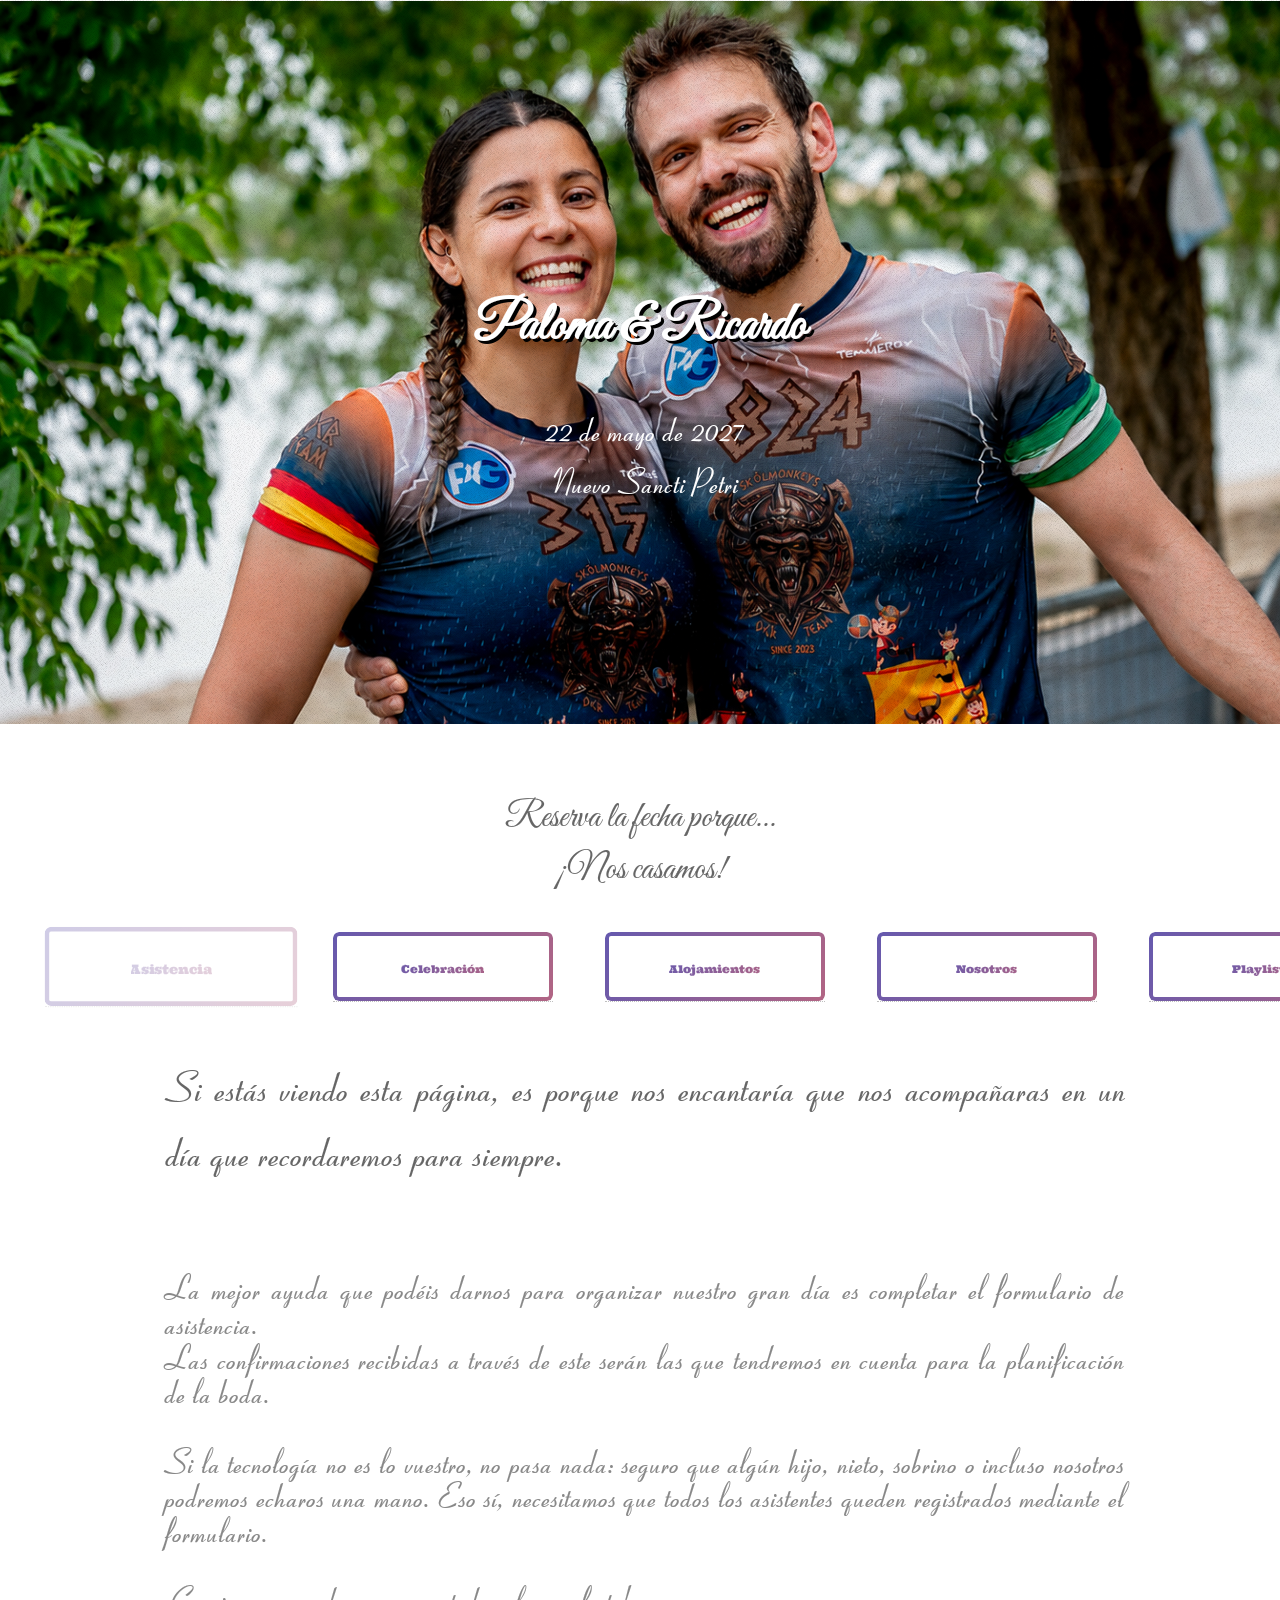
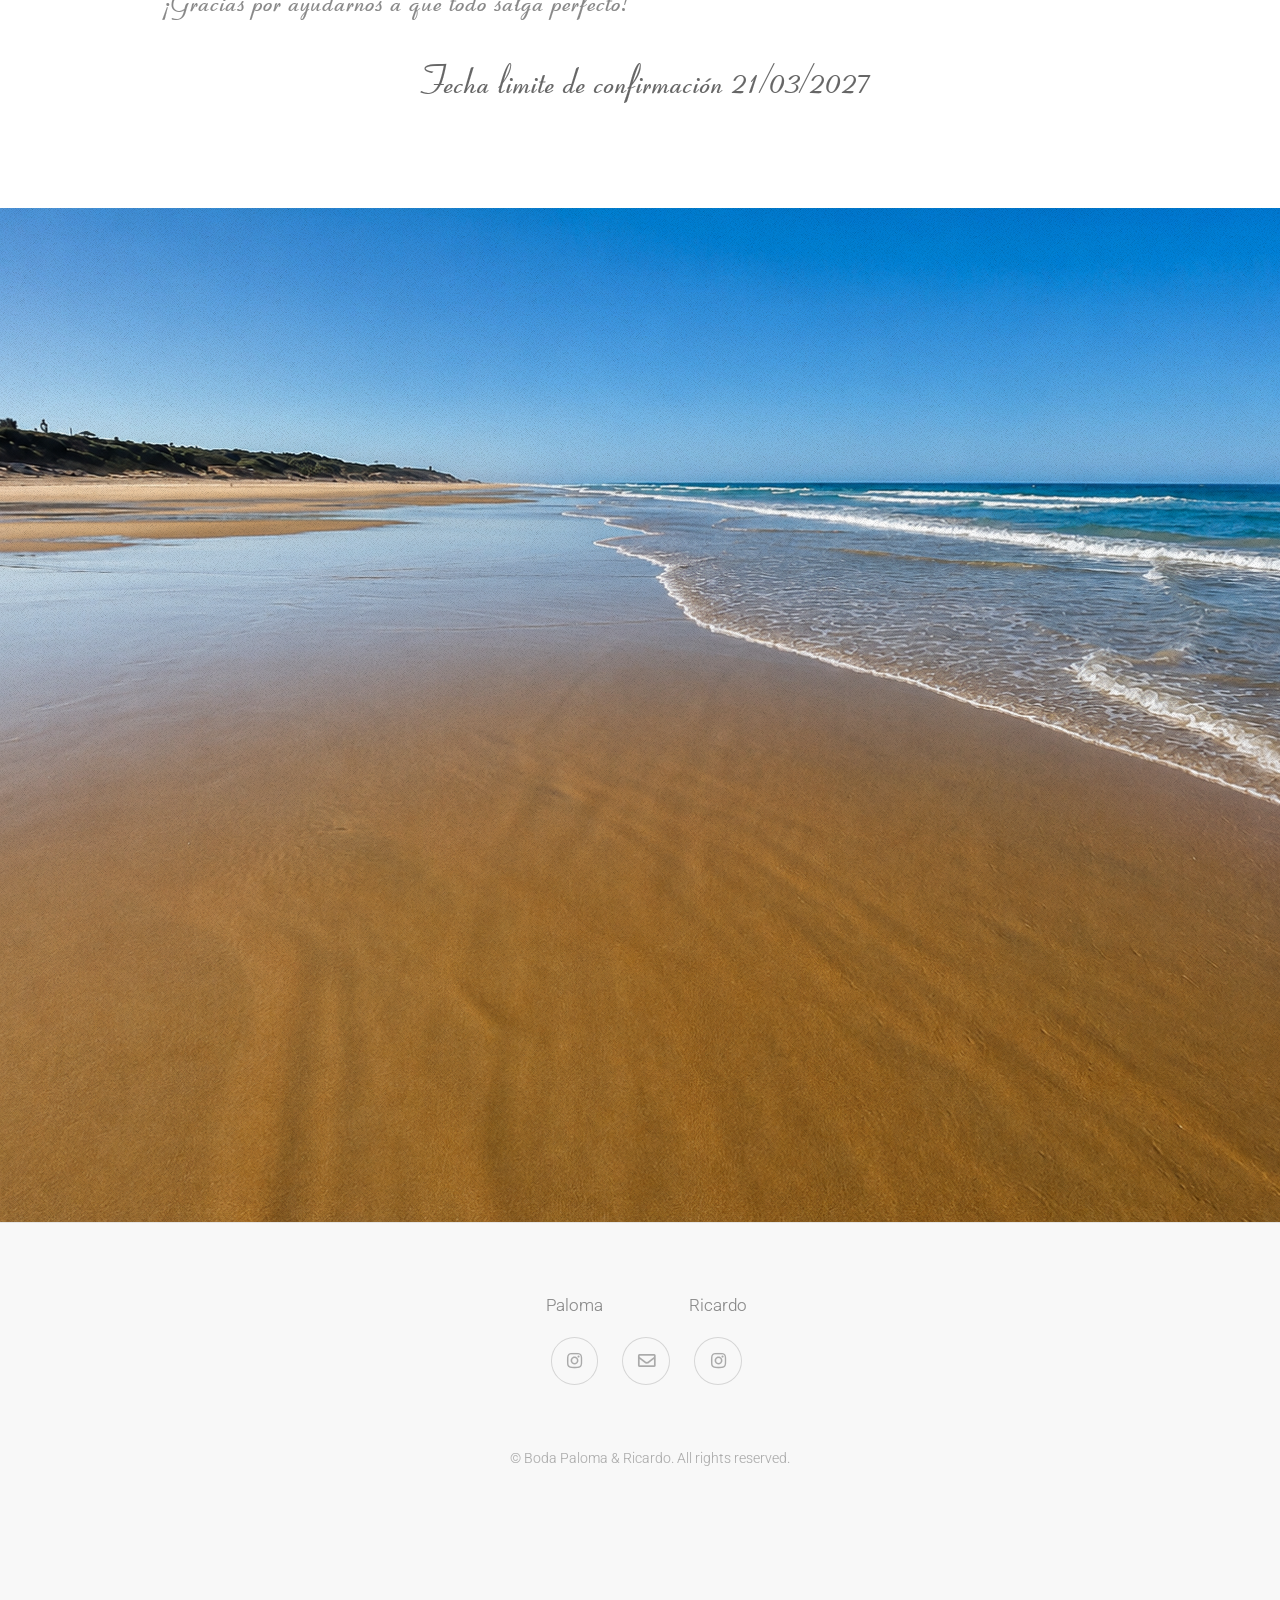
==== index.html @ cb9518c6 "Change files paths to fix urls" ====
<!DOCTYPE HTML>
<!--
	Tessellate by HTML5 UP
	html5up.net | @ajlkn
	Free for personal and commercial use under the CCA 3.0 license (html5up.net/license)
-->
<html>
	<head>
		<link rel="preconnect" href="https://fonts.googleapis.com">
		<link rel="preconnect" href="https://fonts.gstatic.com" crossorigin>
		<link href="https://fonts.googleapis.com/css2?family=Great+Vibes&display=swap" rel="stylesheet">

		<title>Boda de Paloma y Ricardo</title>
		<meta charset="utf-8" />
		<meta name="viewport" content="width=device-width, initial-scale=1" />
		<link rel="stylesheet" href="assets/css/main.css" />
	</head>
	<body class="is-preload">

		<!-- Header -->
			<section id="header" class="dark">
				<header class="home">
					<h1>Paloma & Ricardo</h1>
					<p>22 de mayo de 2027</br >
					  Nuevo Sancti Petri</p>
				</header>
			</section>

		<!-- First -->
			<section id="first" class="main">
				<header>
					<div class="post-header">
						<h2 class="subtitle">Reserva la fecha porque... </h2>
						<h2 class="subtitle">¡Nos casamos!</h2>
					</div>	
					<!-- Nav -->
					<nav id="nav">
						<ul class="menu">
							<li class="current"><a href="/" class="boton"><span>Asistencia</span></a></li>
							<li><a href="ubicacion" class="boton"><span>Celebración</span></a></li>
							<li><a href="alojamientos" class="boton"><span>Alojamientos</span></a></li>
							<li><a href="nosotros" class="boton"><span>Nosotros</span></a></li>
							<li><a href="playlist" class="boton"><span>Playlist</span></a></li>
						</ul>
					</nav>

					<div class="container">
						<h2 class="intro">Si estás viendo esta página, es porque nos encantaría que nos acompañaras en un día que recordaremos para siempre.</h2>

						<p>La mejor ayuda que podéis darnos para organizar nuestro gran día es completar el formulario de asistencia.</br > 
							Las confirmaciones recibidas a través de este serán las que tendremos en cuenta para la planificación de la boda.</p>

						<p>Si la tecnología no es lo vuestro, no pasa nada: seguro que algún hijo, nieto, sobrino o incluso nosotros podremos echaros una mano.
							Eso sí, necesitamos que todos los asistentes queden registrados mediante el formulario.</p> 
						<p>¡Gracias por ayudarnos a que todo salga perfecto!</p>

            <h2 class="limit">Fecha limite de confirmación 21/03/2027</h2></br >
					</div>
				</header>

				<div class="content dark style1 featured">
          <iframe class="container form" src="https://docs.google.com/forms/d/e/1FAIpQLSc9oUUrr_aDzq72tMaOap4JcLwpGjGf68bofmjTHcO6nsWJcw/viewform?embedded=true" frameborder="0" marginheight="0" marginwidth="0">Cargando…</iframe>
				</div>
			</section>

		<!-- Footer -->
			<section id="footer">
				<ul class="icons">
					<li><p>Paloma</p><a href="https://www.instagram.com/pilomagh" class="icon brands fa-instagram"><span class="label">Instagram</span></a></li>
					<li><p class="hidden">Espacio</p><a href="mailto:rilotopi@gmail.com" class="icon fa-regular fa-envelope"><span class="label">Email</span></a></li>
					<li><p>Ricardo</p><a href="https://www.instagram.com/richi_lt" class="icon brands fa-instagram"><span class="label">Instagram</span></a></li>
				</ul>
				<div class="copyright">
					<ul>
						<li>&copy; Boda Paloma & Ricardo. All rights reserved.</li>
					</ul>
				</div>
			</section>

		<!-- Scripts -->
			<script src="assets/js/jquery.min.js"></script>
			<script src="assets/js/jquery.scrolly.min.js"></script>
			<script src="assets/js/browser.min.js"></script>
			<script src="assets/js/breakpoints.min.js"></script>
			<script src="assets/js/util.js"></script>
			<script src="assets/js/main.js"></script>

	</body>
</html>
---- assets/css/main.css ----
@import url("fontawesome-all.min.css");
@import url("https://fonts.googleapis.com/css?family=Roboto:100,100italic,300,300italic,400,400italic");
@import url('https://fonts.googleapis.com/css2?family=Great+Vibes&display=swap');
@import url('https://fonts.googleapis.com/css2?family=Ultra&display=swap');

@import "compass/css3";

@font-face {
    font-family: 'Coronet';
    src: url('../webfonts/Coronet.ttf') format('truetype');
    font-weight: normal;
    font-style: normal;
}

/*
	Tessellate by HTML5 UP
	html5up.net | @ajlkn
	Free for personal and commercial use under the CCA 3.0 license (html5up.net/license)
*/

html, body, div, span, applet, object,
iframe, h1, h2, h3, h4, h5, h6, p, blockquote,
pre, a, abbr, acronym, address, big, cite,
code, del, dfn, em, img, ins, kbd, q, s, samp,
small, strike, strong, sub, sup, tt, var, b,
u, i, center, dl, dt, dd, ol, ul, li, fieldset,
form, label, legend, table, caption, tbody,
tfoot, thead, tr, th, td, article, aside,
canvas, details, embed, figure, figcaption,
footer, header, hgroup, menu, nav, output, ruby,
section, summary, time, mark, audio, video {
	margin: 0;
	padding: 0;
	border: 0;
	font-size: 100%;
	font: inherit;
	vertical-align: baseline;}

article, aside, details, figcaption, figure,
footer, header, hgroup, menu, nav, section {
	display: block;}

body {
	line-height: 1;
}

ol, ul {
	list-style: none;
}

blockquote, q {
	quotes: none;
}

	blockquote:before, blockquote:after, q:before, q:after {
		content: '';
		content: none;
	}

table {
	border-collapse: collapse;
	border-spacing: 0;
}

body {
	-webkit-text-size-adjust: none;
}

mark {
	background-color: transparent;
	color: inherit;
}

input::-moz-focus-inner {
	border: 0;
	padding: 0;
}

input, select, textarea {
	-moz-appearance: none;
	-webkit-appearance: none;
	-ms-appearance: none;
	appearance: none;
}

/* Basic */

	@-ms-viewport {
		width: device-width;
	}

	html {
		box-sizing: border-box;
	}

	*, *:before, *:after {
		box-sizing: inherit;
	}

	body {
		background: #F8F8F8;
		font-family: 'Roboto', sans-serif;
		font-weight: 300;
		font-size: 17pt;
		line-height: 1.75em;
		color: #888;
		-webkit-text-stroke: 0.1px;
	}

		body.is-preload *, body.is-preload *:before, body.is-preload *:after {
			-moz-animation: none !important;
			-webkit-animation: none !important;
			-ms-animation: none !important;
			animation: none !important;
			-moz-transition: none !important;
			-webkit-transition: none !important;
			-ms-transition: none !important;
			transition: none !important;
		}

	.dark {
		color: #aaa;
		color: rgba(255, 255, 255, 0.65);
	}

	input, textarea, select {
		font-family: 'Roboto', sans-serif;
		font-weight: 300;
		font-size: 17pt;
		line-height: 1.75em;
		color: #888;
		-webkit-text-stroke: 0.1px;
	}

	h1, h2, h3, h4, h5, h6 {
		color: #666;
		margin: 0 0 1em 0;
		font-weight: 100;
		line-height: 1.5em;
	}

	h1 a, h2 a, h3 a, h4 a, h5 a, h6 a {
		color: inherit;
		text-decoration: none;
	}

	.dark h1, .dark h2, .dark h3, .dark h4, .dark h5, .dark h6 {
		color: #fff;
	}

	strong, b {
		font-weight: 400;
		color: inherit;
	}

	.dark strong, .dark b {
		color: #fff;
		color: rgba(255, 255, 255, 0.85);
	}

	em, i {
		font-style: italic;
	}

	a {
		-moz-transition: border-bottom-color 0.25s ease-in-out;
		-webkit-transition: border-bottom-color 0.25s ease-in-out;
		-ms-transition: border-bottom-color 0.25s ease-in-out;
		transition: border-bottom-color 0.25s ease-in-out;
		/*color: inherit;*/
		color: inherit;
		text-decoration: none;
		border-bottom: dotted 1px rgba(0, 0, 0, 0.25); 
	}

		a:hover {
			border-bottom-color: rgba(0, 0, 0, 0);
		}

	.dark a {
		color: #fff;
		border-bottom-color: rgba(255, 255, 255, 0.5);
	}

		.dark a:hover {
			border-bottom-color: rgba(255, 255, 255, 0);
		}

	sub {
		position: relative;
		top: 0.5em;
		font-size: 0.8em;
	}

	sup {
		position: relative;
		top: -0.5em;
		font-size: 0.8em;
	}

	hr {
		border: 0;
		border-top: solid 1px #e6e6e6;
		margin: 2em 0 2em 0;
	}

	.dark hr {
		border-top-color: rgba(255, 255, 255, 0.5);
	}

	blockquote {
		border-left: solid 0.25em #e6e6e6;
		padding: 1em 0 1em 2em;
		font-style: italic;
	}

	.dark blockquote {
		border-left-color: rgba(255, 255, 255, 0.5);
	}

	p, ul, ol, dl, table {
		margin-bottom: 1em;
	}

	p {
		text-align: justify;
	}

	header {
		margin-bottom: 1em;
	}

		header h1, header h2, header h3, header h4, header h5, header h6 {
			margin: 0;
		}

		header p {
			display: block;
			margin: 0;
			padding: 0.25em 0 0.5em 0;
			font-family: "Coronet", sans-serif;
			font-size: 2em;
		}

	header.home {
		margin-top: 5em;
	}

	footer {
		padding-top: 1.5em;
	}

	br.clear {
		clear: both;
	}

	.featured {
		text-align: center;
	}

		.featured p {
			text-align: center;
		}

	#first h2 {
		font-weight: 500;
		text-align: justify; 
	}

	#first .subtitle {
    text-align: center;
	}

	#first .limit {
		text-align: center; 
	}

	#first p {
    padding: 0;
    font-size: 2em;
    line-height: 1em;
    font-weight: 300;
		text-align: justify;
		margin-bottom: 1em;
	}

	#first .banner p  {
		text-align: center;
	}

	#first h3 {
		/*font-weight: bold;*/
	}

	h2.intro {
		margin: 0 0 2em 0 !important;
    font-size: 2.5em !important;
	}

	.banner h3 {
		font-family: "Coronet", sans-serif;
		font-size: 2.5em !important;
		font-weight: 800;
	}

	.banner p {
		font-family: "Coronet", sans-serif;
    font-size: 2.25em;
    font-weight: 800;
	}

	.post-header {
		font-family: "Great Vibes", cursive;
  	font-weight: 400;
  	font-style: normal;
	}

	.post-header p {
		font-family: "Great Vibes", cursive !important;
		font-size: 1.5em !important;
		justify-self: center;
	}

	.post-header h2 {
		font-family: "Great Vibes", cursive !important;
		font-size: 2em !important;
	}

/* Container */

	.container {
		margin: 0 auto;
		max-width: 100%;
		width: 1360px;
	}

		.container.medium {
			width: 1020px;
		}

		.container.map {
			width: 30em;
			height: 300px;
		}

		.container.form {
			height: 50em;
		}

		.container .discount-code {
			color: #000;
			background-color: #fff;
			border: red dashed;
			font-weight: bold;
			justify-self: center;
			width: 35em;
		}

		.container.cronograma > p {
			text-align: justify;
			line-height: 57px;
			margin-top: 1.5em;
		}

		.container.cronograma a {
			color: #2909a2;
			font-weight: bold;
		}

		@media screen and (max-width: 1680px) {

			.container {
				width: 1200px;
			}

				.container.medium {
					width: 900px;
				}

		}

		@media screen and (max-width: 1280px) {

			.container {
				width: 960px;
			}

				.container.medium {
					width: 720px;
				}

		}

		@media screen and (max-width: 1000px) {

			.container {
				width: 100% !important;
			}

		}

		@media screen and (max-width: 736px) {

			.container.form {
				height: 91em !important;
			}

			.container .discount-code {
				width: 100%;
			}

			.container.cronograma > p {
				line-height: 1.5em;
			}

		}

/* Row */

	.row {
		display: flex;
		flex-wrap: wrap;
		box-sizing: border-box;
		align-items: stretch;
	}

		.row > * {
			box-sizing: border-box;
		}

		.row.nosotros {
			flex-wrap: nowrap;
		}

		.row.galeria {
			justify-content: center;
		}

		.row.gtr-uniform > * > :last-child {
			margin-bottom: 0;
		}

		.row.aln-left {
			justify-content: flex-start;
		}

		.row.aln-center {
			justify-content: center;
		}

		.row.aln-right {
			justify-content: flex-end;
		}

		.row.aln-top {
			align-items: flex-start;
		}

		.row.aln-middle {
			align-items: center;
		}

		.row.aln-bottom {
			align-items: flex-end;
		}

		.row > .imp {
			order: -1;
		}

		.row > .col-1 {
			width: 8.33333%;
		}

		.row > .off-1 {
			margin-left: 8.33333%;
		}

		.row > .col-2 {
			width: 16.66667%;
		}

		.row > .off-2 {
			margin-left: 16.66667%;
		}

		.row > .col-3 {
			width: 25%;
		}

		.row > .off-3 {
			margin-left: 25%;
		}

		.row > .col-4 {
			width: 33.33333%;
		}

		.row > .off-4 {
			margin-left: 33.33333%;
		}

		.row > .col-5 {
			width: 41.66667%;
		}

		.row > .off-5 {
			margin-left: 41.66667%;
		}

		.row > .col-6 {
			width: 50%;
		}

		.row > .off-6 {
			margin-left: 50%;
		}

		.row > .col-7 {
			width: 58.33333%;
		}

		.row > .off-7 {
			margin-left: 58.33333%;
		}

		.row > .col-8 {
			width: 66.66667%;
		}

		.row > .off-8 {
			margin-left: 66.66667%;
		}

		.row > .col-9 {
			width: 75%;
		}

		.row > .off-9 {
			margin-left: 75%;
		}

		.row > .col-10 {
			width: 83.33333%;
		}

		.row > .off-10 {
			margin-left: 83.33333%;
		}

		.row > .col-11 {
			width: 91.66667%;
		}

		.row > .off-11 {
			margin-left: 91.66667%;
		}

		.row > .col-12 {
			width: 100%;
		}

		.row > .off-12 {
			margin-left: 100%;
		}

		.row.gtr-0 {
			margin-top: 0px;
			margin-left: 0px;
		}

			.row.gtr-0 > * {
				padding: 0px 0 0 0px;
			}

			.row.gtr-0.gtr-uniform {
				margin-top: 0px;
			}

				.row.gtr-0.gtr-uniform > * {
					padding-top: 0px;
				}

		.row.gtr-25 {
			margin-top: -12.5px;
			margin-left: -12.5px;
		}

			.row.gtr-25 > * {
				padding: 12.5px 0 0 12.5px;
			}

			.row.gtr-25.gtr-uniform {
				margin-top: -12.5px;
			}

				.row.gtr-25.gtr-uniform > * {
					padding-top: 12.5px;
				}

		.row.gtr-50 {
			margin-top: -25px;
			margin-left: -25px;
		}

			.row.gtr-50 > * {
				padding: 25px 0 0 25px;
			}

			.row.gtr-50.gtr-uniform {
				margin-top: -25px;
			}

				.row.gtr-50.gtr-uniform > * {
					padding-top: 25px;
				}

		.row {
			margin-top: -50px;
			margin-left: -50px;
		}

			.row > * {
				padding: 50px 0 0 50px;
			}

			.row.gtr-uniform {
				margin-top: -50px;
			}

				.row.gtr-uniform > * {
					padding-top: 50px;
				}

		.row.gtr-150 {
			margin-top: -75px;
			margin-left: -75px;
		}

			.row.gtr-150 > * {
				padding: 75px 0 0 75px;
			}

			.row.gtr-150.gtr-uniform {
				margin-top: -75px;
			}

				.row.gtr-150.gtr-uniform > * {
					padding-top: 75px;
				}

		.row.gtr-200 {
			margin-top: -100px;
			margin-left: -100px;
		}

			.row.gtr-200 > * {
				padding: 100px 0 0 100px;
			}

			.row.gtr-200.gtr-uniform {
				margin-top: -100px;
			}

				.row.gtr-200.gtr-uniform > * {
					padding-top: 100px;
				}

		@media screen and (max-width: 1680px) {

			.row {
				display: flex;
				flex-wrap: wrap;
				box-sizing: border-box;
				align-items: stretch;
			}

				.row > * {
					box-sizing: border-box;
				}

				.row.gtr-uniform > * > :last-child {
					margin-bottom: 0;
				}

				.row.aln-left {
					justify-content: flex-start;
				}

				.row.aln-center {
					justify-content: center;
				}

				.row.aln-right {
					justify-content: flex-end;
				}

				.row.aln-top {
					align-items: flex-start;
				}

				.row.aln-middle {
					align-items: center;
				}

				.row.aln-bottom {
					align-items: flex-end;
				}

				.row > .imp-wide {
					order: -1;
				}

				.row > .col-1-wide {
					width: 8.33333%;
				}

				.row > .off-1-wide {
					margin-left: 8.33333%;
				}

				.row > .col-2-wide {
					width: 16.66667%;
				}

				.row > .off-2-wide {
					margin-left: 16.66667%;
				}

				.row > .col-3-wide {
					width: 25%;
				}

				.row > .off-3-wide {
					margin-left: 25%;
				}

				.row > .col-4-wide {
					width: 33.33333%;
				}

				.row > .off-4-wide {
					margin-left: 33.33333%;
				}

				.row > .col-5-wide {
					width: 41.66667%;
				}

				.row > .off-5-wide {
					margin-left: 41.66667%;
				}

				.row > .col-6-wide {
					width: 50%;
				}

				.row > .off-6-wide {
					margin-left: 50%;
				}

				.row > .col-7-wide {
					width: 58.33333%;
				}

				.row > .off-7-wide {
					margin-left: 58.33333%;
				}

				.row > .col-8-wide {
					width: 66.66667%;
				}

				.row > .off-8-wide {
					margin-left: 66.66667%;
				}

				.row > .col-9-wide {
					width: 75%;
				}

				.row > .off-9-wide {
					margin-left: 75%;
				}

				.row > .col-10-wide {
					width: 83.33333%;
				}

				.row > .off-10-wide {
					margin-left: 83.33333%;
				}

				.row > .col-11-wide {
					width: 91.66667%;
				}

				.row > .off-11-wide {
					margin-left: 91.66667%;
				}

				.row > .col-12-wide {
					width: 100%;
				}

				.row > .off-12-wide {
					margin-left: 100%;
				}

				.row.gtr-0 {
					margin-top: 0px;
					margin-left: 0px;
				}

					.row.gtr-0 > * {
						padding: 0px 0 0 0px;
					}

					.row.gtr-0.gtr-uniform {
						margin-top: 0px;
					}

						.row.gtr-0.gtr-uniform > * {
							padding-top: 0px;
						}

				.row.gtr-25 {
					margin-top: -10px;
					margin-left: -10px;
				}

					.row.gtr-25 > * {
						padding: 10px 0 0 10px;
					}

					.row.gtr-25.gtr-uniform {
						margin-top: -10px;
					}

						.row.gtr-25.gtr-uniform > * {
							padding-top: 10px;
						}

				.row.gtr-50 {
					margin-top: -20px;
					margin-left: -20px;
				}

					.row.gtr-50 > * {
						padding: 20px 0 0 20px;
					}

					.row.gtr-50.gtr-uniform {
						margin-top: -20px;
					}

						.row.gtr-50.gtr-uniform > * {
							padding-top: 20px;
						}

				.row {
					margin-top: -40px;
					margin-left: -40px;
				}

					.row > * {
						padding: 40px 0 0 40px;
					}

					.row.gtr-uniform {
						margin-top: -40px;
					}

						.row.gtr-uniform > * {
							padding-top: 40px;
						}

				.row.gtr-150 {
					margin-top: -60px;
					margin-left: -60px;
				}

					.row.gtr-150 > * {
						padding: 60px 0 0 60px;
					}

					.row.gtr-150.gtr-uniform {
						margin-top: -60px;
					}

						.row.gtr-150.gtr-uniform > * {
							padding-top: 60px;
						}

				.row.gtr-200 {
					margin-top: -80px;
					margin-left: -80px;
				}

					.row.gtr-200 > * {
						padding: 80px 0 0 80px;
					}

					.row.gtr-200.gtr-uniform {
						margin-top: -80px;
					}

						.row.gtr-200.gtr-uniform > * {
							padding-top: 80px;
						}

		}

		@media screen and (max-width: 1280px) {

			.row {
				display: flex;
				flex-wrap: wrap;
				box-sizing: border-box;
				align-items: stretch;
			}

				.row > * {
					box-sizing: border-box;
				}

				.row.gtr-uniform > * > :last-child {
					margin-bottom: 0;
				}

				.row.aln-left {
					justify-content: flex-start;
				}

				.row.aln-center {
					justify-content: center;
				}

				.row.aln-right {
					justify-content: flex-end;
				}

				.row.aln-top {
					align-items: flex-start;
				}

				.row.aln-middle {
					align-items: center;
				}

				.row.aln-bottom {
					align-items: flex-end;
				}

				.row > .imp-normal {
					order: -1;
				}

				.row > .col-1-normal {
					width: 8.33333%;
				}

				.row > .off-1-normal {
					margin-left: 8.33333%;
				}

				.row > .col-2-normal {
					width: 16.66667%;
				}

				.row > .off-2-normal {
					margin-left: 16.66667%;
				}

				.row > .col-3-normal {
					width: 25%;
				}

				.row > .off-3-normal {
					margin-left: 25%;
				}

				.row > .col-4-normal {
					width: 33.33333%;
				}

				.row > .off-4-normal {
					margin-left: 33.33333%;
				}

				.row > .col-5-normal {
					width: 41.66667%;
				}

				.row > .off-5-normal {
					margin-left: 41.66667%;
				}

				.row > .col-6-normal {
					width: 50%;
				}

				.row > .off-6-normal {
					margin-left: 50%;
				}

				.row > .col-7-normal {
					width: 58.33333%;
				}

				.row > .off-7-normal {
					margin-left: 58.33333%;
				}

				.row > .col-8-normal {
					width: 66.66667%;
				}

				.row > .off-8-normal {
					margin-left: 66.66667%;
				}

				.row > .col-9-normal {
					width: 75%;
				}

				.row > .off-9-normal {
					margin-left: 75%;
				}

				.row > .col-10-normal {
					width: 83.33333%;
				}

				.row > .off-10-normal {
					margin-left: 83.33333%;
				}

				.row > .col-11-normal {
					width: 91.66667%;
				}

				.row > .off-11-normal {
					margin-left: 91.66667%;
				}

				.row > .col-12-normal {
					width: 100%;
				}

				.row > .off-12-normal {
					margin-left: 100%;
				}

				.row.gtr-0 {
					margin-top: 0px;
					margin-left: 0px;
				}

					.row.gtr-0 > * {
						padding: 0px 0 0 0px;
					}

					.row.gtr-0.gtr-uniform {
						margin-top: 0px;
					}

						.row.gtr-0.gtr-uniform > * {
							padding-top: 0px;
						}

				.row.gtr-25 {
					margin-top: -7.5px;
					margin-left: -7.5px;
				}

					.row.gtr-25 > * {
						padding: 7.5px 0 0 7.5px;
					}

					.row.gtr-25.gtr-uniform {
						margin-top: -7.5px;
					}

						.row.gtr-25.gtr-uniform > * {
							padding-top: 7.5px;
						}

				.row.gtr-50 {
					margin-top: -15px;
					margin-left: -15px;
				}

					.row.gtr-50 > * {
						padding: 15px 0 0 15px;
					}

					.row.gtr-50.gtr-uniform {
						margin-top: -15px;
					}

						.row.gtr-50.gtr-uniform > * {
							padding-top: 15px;
						}

				.row {
					margin-top: -30px;
					margin-left: -30px;
				}

					.row > * {
						padding: 30px 0 0 30px;
					}

					.row.gtr-uniform {
						margin-top: -30px;
					}

						.row.gtr-uniform > * {
							padding-top: 30px;
						}

				.row.gtr-150 {
					margin-top: -45px;
					margin-left: -45px;
				}

					.row.gtr-150 > * {
						padding: 45px 0 0 45px;
					}

					.row.gtr-150.gtr-uniform {
						margin-top: -45px;
					}

						.row.gtr-150.gtr-uniform > * {
							padding-top: 45px;
						}

				.row.gtr-200 {
					margin-top: -60px;
					margin-left: -60px;
				}

					.row.gtr-200 > * {
						padding: 60px 0 0 60px;
					}

					.row.gtr-200.gtr-uniform {
						margin-top: -60px;
					}

						.row.gtr-200.gtr-uniform > * {
							padding-top: 60px;
						}

		}

		@media screen and (max-width: 1000px) {

			.row {
				display: flex;
				flex-wrap: wrap;
				box-sizing: border-box;
				align-items: stretch;
			}

				.row > * {
					box-sizing: border-box;
				}

				.row.gtr-uniform > * > :last-child {
					margin-bottom: 0;
				}

				.row.aln-left {
					justify-content: flex-start;
				}

				.row.aln-center {
					justify-content: center;
				}

				.row.aln-right {
					justify-content: flex-end;
				}

				.row.aln-top {
					align-items: flex-start;
				}

				.row.aln-middle {
					align-items: center;
				}

				.row.aln-bottom {
					align-items: flex-end;
				}

				.row > .imp-narrow {
					order: -1;
				}

				.row > .col-1-narrow {
					width: 8.33333%;
				}

				.row > .off-1-narrow {
					margin-left: 8.33333%;
				}

				.row > .col-2-narrow {
					width: 16.66667%;
				}

				.row > .off-2-narrow {
					margin-left: 16.66667%;
				}

				.row > .col-3-narrow {
					width: 25%;
				}

				.row > .off-3-narrow {
					margin-left: 25%;
				}

				.row > .col-4-narrow {
					width: 33.33333%;
				}

				.row > .off-4-narrow {
					margin-left: 33.33333%;
				}

				.row > .col-5-narrow {
					width: 41.66667%;
				}

				.row > .off-5-narrow {
					margin-left: 41.66667%;
				}

				.row > .col-6-narrow {
					width: 50%;
				}

				.row > .off-6-narrow {
					margin-left: 50%;
				}

				.row > .col-7-narrow {
					width: 58.33333%;
				}

				.row > .off-7-narrow {
					margin-left: 58.33333%;
				}

				.row > .col-8-narrow {
					width: 66.66667%;
				}

				.row > .off-8-narrow {
					margin-left: 66.66667%;
				}

				.row > .col-9-narrow {
					width: 75%;
				}

				.row > .off-9-narrow {
					margin-left: 75%;
				}

				.row > .col-10-narrow {
					width: 83.33333%;
				}

				.row > .off-10-narrow {
					margin-left: 83.33333%;
				}

				.row > .col-11-narrow {
					width: 91.66667%;
				}

				.row > .off-11-narrow {
					margin-left: 91.66667%;
				}

				.row > .col-12-narrow {
					width: 100%;
				}

				.row > .off-12-narrow {
					margin-left: 100%;
				}

				.row.gtr-0 {
					margin-top: 0px;
					margin-left: 0px;
				}

					.row.gtr-0 > * {
						padding: 0px 0 0 0px;
					}

					.row.gtr-0.gtr-uniform {
						margin-top: 0px;
					}

						.row.gtr-0.gtr-uniform > * {
							padding-top: 0px;
						}

				.row.gtr-25 {
					margin-top: -6.25px;
					margin-left: -6.25px;
				}

					.row.gtr-25 > * {
						padding: 6.25px 0 0 6.25px;
					}

					.row.gtr-25.gtr-uniform {
						margin-top: -6.25px;
					}

						.row.gtr-25.gtr-uniform > * {
							padding-top: 6.25px;
						}

				.row.gtr-50 {
					margin-top: -12.5px;
					margin-left: -12.5px;
				}

					.row.gtr-50 > * {
						padding: 12.5px 0 0 12.5px;
					}

					.row.gtr-50.gtr-uniform {
						margin-top: -12.5px;
					}

						.row.gtr-50.gtr-uniform > * {
							padding-top: 12.5px;
						}

				.row {
					margin-top: -25px;
					margin-left: -25px;
				}

					.row > * {
						padding: 25px 0 0 25px;
					}

					.row.gtr-uniform {
						margin-top: -25px;
					}

						.row.gtr-uniform > * {
							padding-top: 25px;
						}

				.row.gtr-150 {
					margin-top: -37.5px;
					margin-left: -37.5px;
				}

					.row.gtr-150 > * {
						padding: 37.5px 0 0 37.5px;
					}

					.row.gtr-150.gtr-uniform {
						margin-top: -37.5px;
					}

						.row.gtr-150.gtr-uniform > * {
							padding-top: 37.5px;
						}

				.row.gtr-200 {
					margin-top: -50px;
					margin-left: -50px;
				}

					.row.gtr-200 > * {
						padding: 50px 0 0 50px;
					}

					.row.gtr-200.gtr-uniform {
						margin-top: -50px;
					}

						.row.gtr-200.gtr-uniform > * {
							padding-top: 50px;
						}

		}

		@media screen and (max-width: 736px) {

			.row {
				display: flex;
				flex-wrap: wrap;
				box-sizing: border-box;
				align-items: stretch;
			}

				.row > * {
					box-sizing: border-box;
				}

				.row.gtr-uniform > * > :last-child {
					margin-bottom: 0;
				}

				.row.aln-left {
					justify-content: flex-start;
				}

				.row.aln-center {
					justify-content: center;
				}

				.row.aln-right {
					justify-content: flex-end;
				}

				.row.aln-top {
					align-items: flex-start;
				}

				.row.aln-middle {
					align-items: center;
				}

				.row.aln-bottom {
					align-items: flex-end;
				}

				.row > .imp-mobile {
					order: -1;
				}

				.row > .col-1-mobile {
					width: 8.33333%;
				}

				.row > .off-1-mobile {
					margin-left: 8.33333%;
				}

				.row > .col-2-mobile {
					width: 16.66667%;
				}

				.row > .off-2-mobile {
					margin-left: 16.66667%;
				}

				.row > .col-3-mobile {
					width: 25%;
				}

				.row > .off-3-mobile {
					margin-left: 25%;
				}

				.row > .col-4-mobile {
					width: 33.33333%;
				}

				.row > .off-4-mobile {
					margin-left: 33.33333%;
				}

				.row > .col-5-mobile {
					width: 41.66667%;
				}

				.row > .off-5-mobile {
					margin-left: 41.66667%;
				}

				.row > .col-6-mobile {
					width: 50%;
				}

				.row > .off-6-mobile {
					margin-left: 50%;
				}

				.row > .col-7-mobile {
					width: 58.33333%;
				}

				.row > .off-7-mobile {
					margin-left: 58.33333%;
				}

				.row > .col-8-mobile {
					width: 66.66667%;
				}

				.row > .off-8-mobile {
					margin-left: 66.66667%;
				}

				.row > .col-9-mobile {
					width: 75%;
				}

				.row > .off-9-mobile {
					margin-left: 75%;
				}

				.row > .col-10-mobile {
					width: 83.33333%;
				}

				.row > .off-10-mobile {
					margin-left: 83.33333%;
				}

				.row > .col-11-mobile {
					width: 91.66667%;
				}

				.row > .off-11-mobile {
					margin-left: 91.66667%;
				}

				.row > .col-12-mobile {
					width: 100%;
				}

				.row > .off-12-mobile {
					margin-left: 100%;
				}

				.row.gtr-0 {
					margin-top: 0px;
					margin-left: 0px;
				}

					.row.gtr-0 > * {
						padding: 0px 0 0 0px;
					}

					.row.gtr-0.gtr-uniform {
						margin-top: 0px;
					}

						.row.gtr-0.gtr-uniform > * {
							padding-top: 0px;
						}

				.row.gtr-25 {
					margin-top: -5px;
					margin-left: -5px;
				}

					.row.gtr-25 > * {
						padding: 5px 0 0 5px;
					}

					.row.gtr-25.gtr-uniform {
						margin-top: -5px;
					}

						.row.gtr-25.gtr-uniform > * {
							padding-top: 5px;
						}

				.row.gtr-50 {
					margin-top: -10px;
					margin-left: -10px;
				}

					.row.gtr-50 > * {
						padding: 10px 0 0 10px;
					}

					.row.gtr-50.gtr-uniform {
						margin-top: -10px;
					}

						.row.gtr-50.gtr-uniform > * {
							padding-top: 10px;
						}

				.row {
					margin-top: -20px;
					margin-left: -20px;
				}

					.row > * {
						padding: 20px 0 0 20px;
					}

					.row.gtr-uniform {
						margin-top: -20px;
					}

						.row.gtr-uniform > * {
							padding-top: 20px;
						}

				.row.gtr-150 {
					margin-top: -30px;
					margin-left: -30px;
				}

					.row.gtr-150 > * {
						padding: 30px 0 0 30px;
					}

					.row.gtr-150.gtr-uniform {
						margin-top: -30px;
					}

						.row.gtr-150.gtr-uniform > * {
							padding-top: 30px;
						}

				.row.gtr-200 {
					margin-top: -40px;
					margin-left: -40px;
				}

					.row.gtr-200 > * {
						padding: 40px 0 0 40px;
					}

					.row.gtr-200.gtr-uniform {
						margin-top: -40px;
					}

						.row.gtr-200.gtr-uniform > * {
							padding-top: 40px;
						}

			.row.banner {
				flex-wrap: nowrap;
			}
		}

/* Sections/Article */

	section,
	article {
		margin-bottom: 3em;
	}

	section > :last-child,
	article > :last-child,
	section:last-child,
	article:last-child {
		margin-bottom: 0;
	}

	.row > section,
	.row > article {
		margin-bottom: 0;
	}

/* Image */

	.image {
		position: relative;
		display: inline-block;
		border: 0;
	}

		.image:after {
			content: '';
			position: absolute;
			left: 0;
			top: 0;
			width: 100%;
			height: 100%;
			/*background: url("images/overlay.png");*/
		}

		.image img {
			display: block;
			width: 100%;
			border-radius: 0.5em;
		}

		.image img.logo {
			place-self: center;
			margin-top: 4em;
		}

		.image.featured {
			display: block;
			width: 100%;
			margin: 0 0 2em 0;
		}

		.image.fit {
			display: block;
			width: 100%;
		}

			/*.image.fit img {
				height: 13em;
			}*/

		.image.left {
			float: left;
			margin: 0 2em 2em 0;
		}

		.image.centered {
			display: block;
			margin: 0 0 2em 0;
		}

			.image.centered img {
				margin: 0 auto;
				width: auto;
			}

		img {
			width: 100%;
		}

		img.normal-image, img.reverse-image, img.pedida-almeria, img.pedida-irlanda {
			cursor: pointer;
		}

		img.reverse-image{
			transform: scaleX(-1);
		}

		img.dos-pi-erre {
			display: block;
			width: 50%;
			justify-self: center;
			border-radius: 1em;
		}
/* List */

	ul {
		list-style: none;
		padding-left: 1em;
		display: inline-flex;
	}

	ul.list {
		display: block;
		list-style-type: disc;
	}

		ul li {
			padding-left: 0.5em;
		}

	ol {
		list-style: decimal;
		padding-left: 1.25em;
	}

		ol li {
			padding-left: 0.25em;
		}

/* Icons */

	ul.icons {
		cursor: default;
		list-style: none;
		padding-left: 0;
	}

		ul.icons li {
			display: inline-block;
			padding-left: 0.75em;
		}

		ul.icons p.hidden {
			color: transparent;
		}

		ul.icons a {
			-moz-transition: background-color 0.25s ease-in-out;
			-webkit-transition: background-color 0.25s ease-in-out;
			-ms-transition: background-color 0.25s ease-in-out;
			transition: background-color 0.25s ease-in-out;
			display: inline-block;
			width: 2.75em;
			height: 2.75em;
			line-height: 2.8em;
			text-align: center;
			border: 0;
			box-shadow: inset 0 0 0 1px #e6e6e6;
			border-radius: 100%;
			color: #aaa;
		}

			ul.icons a:hover {
				background: rgba(0, 0, 0, 0.025);
			}

/* Menu */
	section#first {
		background: #fff;
	}

	nav#nav {
		place-self: center;
		margin: 2em;
		max-width: 100%;
	}

	ul.menu {
		cursor: default;
		list-style: none;
		padding-left: 0;
	}
		ul.menu a {
			color: #fff;
		}

		ul.menu li { 
			display: inline-block;
			margin: 0 0 0 0.5em;
			padding: 0;
			/*padding: 15px 32px;*/
			text-align: center;
			cursor: pointer;
    	margin: 0 1.5em;
    	border: none;
			/*border-radius: 8px;*/
			transition: all 0.3s ease;
  		/*agregamos sombra interior*/
  		/*box-shadow: inset -2px -2px 6px #000000;*/
			opacity: 100%;
			/*background: #7a7a7a;*/
		}

			ul.menu li.current {
				/*border: solid 3px #b3ae0b;*/
    		opacity: 30%;
    		/*background: #666666;*/
				transform: scale(1.15); 
			}

			ul.menu li:hover {
				/* Darker Grey */
				/*background: #666666;*/
				transform: scale(1.15);
			}


/* Actions */

	ul.actions {
		display: -moz-flex;
		display: -webkit-flex;
		display: -ms-flex;
		display: flex;
		cursor: default;
		list-style: none;
		margin-left: -1em;
		padding-left: 0;
	}

		ul.actions li {
			padding: 0 0 0 1em;
			vertical-align: middle;
		}

		ul.actions.special {
			-moz-justify-content: center;
			-webkit-justify-content: center;
			-ms-justify-content: center;
			justify-content: center;
			width: 100%;
			margin-left: 0;
		}

			ul.actions.special li:first-child {
				padding-left: 0;
			}

		ul.actions.stacked {
			-moz-flex-direction: column;
			-webkit-flex-direction: column;
			-ms-flex-direction: column;
			flex-direction: column;
			margin-left: 0;
		}

			ul.actions.stacked li {
				padding: 1.25em 0 0 0;
			}

				ul.actions.stacked li:first-child {
					padding-top: 0;
				}

		ul.actions.fit {
			width: calc(100% + 1em);
		}

			ul.actions.fit li {
				-moz-flex-grow: 1;
				-webkit-flex-grow: 1;
				-ms-flex-grow: 1;
				flex-grow: 1;
				-moz-flex-shrink: 1;
				-webkit-flex-shrink: 1;
				-ms-flex-shrink: 1;
				flex-shrink: 1;
				width: 100%;
			}

				ul.actions.fit li > * {
					width: 100%;
				}

			ul.actions.fit.stacked {
				width: 100%;
			}

		@media screen and (max-width: 1000px) {

			ul.actions {
				-moz-justify-content: center;
				-webkit-justify-content: center;
				-ms-justify-content: center;
				justify-content: center;
				width: 100%;
				margin-left: 0;
			}

				ul.actions li:first-child {
					padding-left: 0;
				}

		}

		@media screen and (max-width: 736px) {

			ul.actions:not(.fixed) {
				-moz-flex-direction: column;
				-webkit-flex-direction: column;
				-ms-flex-direction: column;
				flex-direction: column;
				margin-left: 0;
				width: 100% !important;
			}

				ul.actions:not(.fixed) li {
					-moz-flex-grow: 1;
					-webkit-flex-grow: 1;
					-ms-flex-grow: 1;
					flex-grow: 1;
					-moz-flex-shrink: 1;
					-webkit-flex-shrink: 1;
					-ms-flex-shrink: 1;
					flex-shrink: 1;
					padding: 1em 0 0 0;
					text-align: center;
					width: 100%;
				}

					ul.actions:not(.fixed) li > * {
						width: 100%;
					}

					ul.actions:not(.fixed) li:first-child {
						padding-top: 0;
					}

					ul.actions:not(.fixed) li input[type="submit"],
					ul.actions:not(.fixed) li input[type="reset"],
					ul.actions:not(.fixed) li input[type="button"],
					ul.actions:not(.fixed) li button,
					ul.actions:not(.fixed) li .button {
						width: 100%;
					}

						ul.actions:not(.fixed) li input[type="submit"].icon:before,
						ul.actions:not(.fixed) li input[type="reset"].icon:before,
						ul.actions:not(.fixed) li input[type="button"].icon:before,
						ul.actions:not(.fixed) li button.icon:before,
						ul.actions:not(.fixed) li .button.icon:before {
							margin-left: -0.5em;
						}

		}

/* Form */

	form .actions {
		margin-bottom: 0;
	}

	form label {
		display: block;
	}

	form input[type="text"],
	form input[type="email"],
	form input[type="password"],
	form select,
	form .select,
	form textarea {
		-moz-transition: all 0.25s ease-in-out;
		-webkit-transition: all 0.25s ease-in-out;
		-ms-transition: all 0.25s ease-in-out;
		transition: all 0.25s ease-in-out;
		-moz-appearance: none;
		-webkit-appearance: none;
		-ms-appearance: none;
		appearance: none;
		display: block;
		box-shadow: inset 0 0 0 1px #e6e6e6;
		background: #f8f8f8;
		width: 100%;
		padding: 0.85em 1em 0.85em 1em;
		border-radius: 0.25em;
		border: 0;
	}

		form input[type="text"]:focus,
		form input[type="email"]:focus,
		form input[type="password"]:focus,
		form select:focus,
		form .select:focus,
		form textarea:focus {
			outline: 0;
			box-shadow: inset 0 0 0 1px #afd9e0;
			background: #fcfcfc;
		}

	form input[type="text"],
	form input[type="email"],
	form input[type="password"],
	form select {
		line-height: 1.25em;
	}

	form textarea {
		min-height: 13em;
	}

	form select {
		position: relative;
	}

		form select option:not(:checked) {
			color: #000;
		}

	form .select {
		position: relative;
		padding: 0;
		overflow-x: hidden;
		outline: 0;
	}

		form .select select {
			width: calc(100% + 2em);
			background: none !important;
			box-shadow: none !important;
			border: 0 !important;
			cursor: pointer;
		}

			form .select select::-moz-focus-inner {
				border: 0;
				outline: 0;
			}

		form .select:before {
			content: '';
			position: absolute;
			top: 15%;
			right: 1em;
			width: 1.25em;
			height: 75%;
			background: url("images/arrow.svg") center center no-repeat;
			background-size: contain;
			z-index: 0;
		}

		form .select select::-ms-expand {
			display: none;
		}

	form ::-moz-focus-inner {
		border: 0;
	}

	form ::-webkit-input-placeholder {
		color: #aaa !important;
	}

	form :-moz-placeholder {
		color: #555 !important;
	}

	form ::-moz-placeholder {
		color: #555 !important;
	}

	form :-ms-input-placeholder {
		color: #555 !important;
	}

	.dark form input[type="text"],
	.dark form input[type="email"],
	.dark form input[type="password"],
	.dark form select,
	.dark form .select,
	.dark form textarea {
		background: none;
		box-shadow: inset 0 0 0 1px rgba(255, 255, 255, 0.5);
		color: #fff;
	}

		.dark form input[type="text"]:focus,
		.dark form input[type="email"]:focus,
		.dark form input[type="password"]:focus,
		.dark form select:focus,
		.dark form .select:focus,
		.dark form textarea:focus {
			background: rgba(255, 255, 255, 0.1);
			box-shadow: inset 0 0 0 1px #fff;
		}

	.dark form .select:before {
		background: url("images/dark-arrow.svg") center center no-repeat;
		background-size: contain;
	}

	.dark form .formerize-placeholder {
		color: #aaa !important;
		color: rgba(255, 255, 255, 0.85) !important;
	}

	.dark form ::-webkit-input-placeholder {
		color: rgba(255, 255, 255, 0.85) !important;
	}

	.dark form :-moz-placeholder {
		color: rgba(255, 255, 255, 0.85) !important;
	}

	.dark form ::-moz-placeholder {
		color: rgba(255, 255, 255, 0.85) !important;
	}

	.dark form :-ms-input-placeholder {
		color: rgba(255, 255, 255, 0.85) !important;
	}

/* Table */

	table {
		width: 100%;
	}

		table.default {
			width: 100%;
			border-collapse: collapse;
		}

			table.default tbody tr {
				border: solid 1px #e6e6e6;
			}

				table.default tbody tr:nth-child(2n+2) {
					background: #f8f8f8;
				}

			table.default td {
				padding: 0.5em 1em 0.5em 1em;
			}

			table.default th {
				text-align: left;
				padding: 0.5em 1em 1em 1em;
			}

			table.default tfoot td {
				padding-top: 1em;
			}

	.dark table.default tbody tr {
		border-color: rgba(255, 255, 255, 0.5);
	}

		.dark table.default tbody tr:nth-child(2n+2) {
			background: rgba(255, 255, 255, 0.1);
		}

/* Button */

	input[type="button"],
	input[type="submit"],
	input[type="reset"],
	button,
	.button {
		-moz-transition: all 0.25s ease-in-out;
		-webkit-transition: all 0.25s ease-in-out;
		-ms-transition: all 0.25s ease-in-out;
		transition: all 0.25s ease-in-out;
		-webkit-appearance: none;
		position: relative;
		display: inline-block;
		background: #3d3d3d;
		padding: 0.85em 3em 0.85em 3em;
		border-radius: 0.25em;
		cursor: pointer;
		border: 0;
		color: #fff;
		text-align: center;
		text-decoration: none;
	}

		input[type="button"]:hover,
		input[type="submit"]:hover,
		input[type="reset"]:hover,
		button:hover,
		.button:hover {
			background: #4f4f4f;
		}

		input[type="button"].alt,
		input[type="submit"].alt,
		input[type="reset"].alt,
		button.alt,
		.button.alt {
			color: inherit;
			box-shadow: inset 0 0 0 1px #e6e6e6;
			background: none;
		}

			input[type="button"].alt:hover,
			input[type="submit"].alt:hover,
			input[type="reset"].alt:hover,
			button.alt:hover,
			.button.alt:hover {
				background: rgba(0, 0, 0, 0.025);
			}

	.dark input[type="button"],
	.dark input[type="submit"],
	.dark input[type="reset"],
	.dark button,
	.dark .button {
		background: rgba(255, 255, 255, 0.15);
		box-shadow: inset 0 0 0 1px #fff;
		color: #fff;
	}

		.dark input[type="button"]:hover,
		.dark input[type="submit"]:hover,
		.dark input[type="reset"]:hover,
		.dark button:hover,
		.dark .button:hover {
			background: rgba(255, 255, 255, 0.25);
		}

		.dark input[type="button"].alt,
		.dark input[type="submit"].alt,
		.dark input[type="reset"].alt,
		.dark button.alt,
		.dark .button.alt {
			background: none;
			box-shadow: inset 0 0 0 1px rgba(255, 255, 255, 0.5);
		}

			.dark input[type="button"].alt:hover,
			.dark input[type="submit"].alt:hover,
			.dark input[type="reset"].alt:hover,
			.dark button.alt:hover,
			.dark .button.alt:hover {
				background: rgba(255, 255, 255, 0.15);
				box-shadow: inset 0 0 0 1px #fff;
			}

/* Feature Icon */

	.feature-icon {
		display: inline-block;
		position: relative;
		padding-bottom: 5em;
		margin-bottom: 2.75em;
		cursor: default;
	}

		.feature-icon .icon {
			display: inline-block;
			width: 2em; 
			height: 2em;
			font-size: 4.5em;
			border-radius: 100%;
			box-shadow: inset 0 0 0 1px #666;
			color: #666;
			line-height: 2em;
		}

		.feature-icon:before {
			content: '';
			background: #666;
			position: absolute;
			bottom: 0;
			left: 50%;
			margin-left: -0.325em;
			width: 0.65em;
			height: 0.65em;
			display: block;
			border-radius: 100%;
		}

		.feature-icon:after {
			content: '';
			position: absolute;
			left: 50%;
			bottom: 0.65em;
			width: 1px;
			height: 4.35em;
			background: #666;
			margin-left: -0.5px;
		}

	.dark .feature-icon .icon {
		background: rgba(255, 255, 255, 0.15);
		box-shadow: inset 0 0 0 1px rgba(255, 255, 255, 0.5);
		color: #fff;
	}

	.dark .feature-icon:before, .dark .feature-icon:after {
		background: rgba(255, 255, 255, 0.5);
	}

/* Icons */

	.icon {
		text-decoration: none;
		text-decoration: none;
	}

		.icon:before {
			-moz-osx-font-smoothing: grayscale;
			-webkit-font-smoothing: antialiased;
			display: inline-block;
			font-style: normal;
			font-variant: normal;
			text-rendering: auto;
			line-height: 1;
			text-transform: none !important;
			font-family: 'Font Awesome 5 Free';
			font-weight: 400;
		}

		.icon:before {
			line-height: inhreit;
		}

		.icon > .label {
			display: none;
		}

		.icon.solid:before {
			font-weight: 900;
		}

		.icon.brands:before {
			font-family: 'Font Awesome 5 Brands';
		}

/* Header */

	#header {
		position: relative;
		margin: 0;
		background-image: url("images/overlay.png"), url("../../images/home.png");
		background-size: auto, cover;
		background-position: top;
		background-repeat: repeat, no-repeat;
		padding: 14em 0 14em 0;
		text-align: center;
		color: #fff;
		font-family: "Great Vibes", cursive;
  	font-weight: 400;
  	font-style: normal;
	}

		#header header h1 {
			font-size: 3em;
			line-height: 1.25em;
			margin-bottom: 0;
			font-weight: 800;
			text-shadow: 3px 3px black;
		}

		#header header p {
			margin-top: 1.25em;
			margin-bottom: 0.25em;
			font-weight: 100;
			padding: 0;
			font-size: 2em;
			line-height: 1.5em;
			text-align: center;
			font-weight: 500;
		}

		#header footer {
			padding-top: 1.5em;
		}

/* Main Sections */

	.main {
		position: relative;
		margin: 0;
	}

		.main > header {
			background: #fff;
			text-align: center;
			padding: 1em 0 1em 0;
			margin: 0;
		}

			.main > header h2 {
				font-size: 2.25em;
				font-weight: 100;
				margin-bottom: 0;
				font-family: "Coronet", sans-serif;
			}

			.main > header p {
				padding: 0;
				text-align: center;
			}

		.main > .content {
			padding: 6em 0 6em 0;
		}

			.main > .content h3 {
				font-size: 1.5em;
			}

			.main > .content.dark {
				background: #433;
			}

			.main > .content.style1 {
				background-image: url("images/overlay.png"), url("../../images/playa_barrosa.png");
				background-size: auto, cover;
				background-position: top;
				background-repeat: repeat, no-repeat;			
			}

			.main > .content.style2 {
				background: linear-gradient(45deg, #384955, #655361, #85505f);
			}

			.main > .content.style3 {
				background: linear-gradient(45deg, #5f796b, #3a4e59, #2f394e);
			}

			.main > .content.style4 {
				padding-top: 0;
				background: #fff;
			}

			.main > .content.style5 {
				background: url("images/overlay.png"), linear-gradient(145deg, #00449996, #000, #8e5b4bbd);
			}

/* Footer */

	#footer {
		position: relative;
		margin: 0;
		text-align: center;
		padding: 4em 0 8em 0;
		box-shadow: inset 0 1px 0 0 #e6e6e6;
	}

		#footer .copyright {
			margin-top: 3em;
			font-size: 0.8em;
			color: #aaa;
		}

			#footer .copyright a {
				color: inherit;
			}

		#footer ul.icons a {
			box-shadow: inset 0 0 0 1px #d6d6d6;
		}

	.spotify-player {
		width: 70%;
	}

	h3.title {
		justify-self: center;
		font-weight: 500;
	}

	h3.nosotros-title {
		margin-top: 1em;
		justify-self: center;
	}

/* Estilos del Pop-up*/
dialog {
  padding: 3em;
  border-radius: 10px;
  border: none;
  box-shadow: 0 5px 15px rgba(0, 0, 0, 0.3);
  width: 80%;
  text-align: justify;
}

dialog::backdrop {
  background-color: rgba(0, 0, 0, 0.5); /* Fondo oscuro detrás del popup */
}

dialog h2 {
	color: #000 !important;
	font-weight: 500;
}

dialog p {
	font-size: 1em;
}

dialog h3.simbol {
	font-family: auto;
	color: #000;
  font-weight: 800;
  width: 4em;
  height: 4em;
  border: 2px solid;
  border-radius: 50%;
  text-align: center;
  justify-self: center;
  line-height: 4em;
}

.boton-popup {
  display: block;
  justify-self: center;
  padding: 1em 5em;
  font-size: 1em;
  font-weight: 800;
}

.btn-cerrar {
	float: right;
	padding: 0;
	color: #000 !important;
	position: fixed;
	top: 2em;
	right: 9.5em;
	font-size: 1em;
	font-weight: 800;
	outline: none;
}

.logo-text {
	font-family: 'Coronet', sans-serif;
  font-size: 2em;
}

.logo-text > h3.title {
	font-family: auto;
}


/* Wide */

	@media screen and (max-width: 1680px) {

		/* Basic */

			body, input, textarea, select {
				font-size: 15pt;
				line-height: 1.75em;
			}

	}

/* Normal */

	@media screen and (max-width: 1280px) {

		/* Basic */

			body, input, textarea, select {
				font-size: 13pt;
				line-height: 1.65em;
			}

		/* Feature Icon */

			.feature-icon {
				margin-bottom: 2em;
			}

		/* Header */

			#header {
				padding: 12em 0 12em 0;
			}

		/* Main Sections */

			.main > header {
				padding: 4em 0 4em 0;
			}

			.main > .content {
				padding: 4em 0 4em 0;
			}

	}

/* Narrow */

	@media screen and (max-width: 1000px) {

		/* Basic */

			header, footer, h2, h3, h4, h5, h6, header > p {
				text-align: center;
			}

		/* Sections/Article */

			section, article {
				margin: 0 0 2.5em 0 !important;
			}

			.row > section, .row > article {
				margin: 0 0 2.5em 0 !important;
			}

		/* Table */

			.table-wrapper {
				width: 100%;
				overflow-x: scroll;
				padding-left: 1px;
				-webkit-overflow-scrolling: touch;
			}

		/* Header */

			#header {
				margin: 0 !important;
				padding: 8em 2em 8em 2em;
			}

				#header header p {
					margin-top: -0.75em;
					position:relative;
					top: 2em;
				}

				#header footer {
					padding-top: 1.25em;
				}

		/* Main Sections */

			.main {
				margin: 0 !important;
			}

				.main > header {
					padding: 3.5em 2em 3.5em 2em;
				}

					.main > header h2 {
						font-size: 1.85em;
					}

					.main > header br {
						display: none;
					}

					.main > header p {
						margin: 1.5em 0 0 0;
					}

				.main > .content {
					padding: 3.5em 20px 3.5em 20px;
				}

					.main > .content > .container > :last-child {
						margin-bottom: 0 !important;
					}

		/* Footer */

			#footer {
				margin: 0 !important;
				padding: 3em 0 3em 0;
			}

				#footer .copyright {
					margin-top: 2em;
				}

	}

/* Mobile */

	@media screen and (max-width: 736px) {

		/* Basic */

			body, input, textarea, select {
				font-size: 11pt;
			}

		/* Sections/Article */

			section, article {
				margin: 0 0 1.5em 0 !important;
			}

			.row > section, .row > article {
				margin: 0 0 1.5em 0 !important;
			}

		/* Button */

			.button {
				padding-left: 0;
				padding-right: 0;
				width: 100%;
				max-width: 24em;
				margin-top: 2em;
			}

		/* Icons */

			ul.icons li {
				padding-left: 0.35em;
			}

		/* Menu */

			nav#nav {
				max-width: 110%;
			}

			ul.menu li {
				border: 0;
				/*padding: 0.5em;*/
				display: flex;
    		align-items: center;
    		justify-content: center;
				/*margin: 1em 0 1em 0;*/
				margin: 0 0.5em 0 0.5em;
				font-size: 10px;
			}

		/* Header */

			#header {
				padding: 6em 20px 4em 20px;
        background-size: 45em 24em;
				background-image: url(../../images/home.png);
			}

				#header > header {
					padding: 0 1em 0 1em;
				}

		/* Main Sections */

			.main > header {
				padding: 0.5em 20px 3em 20px;
			}

			.main > header.hoteles {
				padding: 0.5em 20px 0.5em 20px;
			}

			.main > header.hoteles h2 {
				font-size: 3.25em;
			}

			.main > header.apartamentos {
				padding: 0.5em 20px 2em 20px;
			}

			.main > header.apartamentos h2 {
				font-size: 3.25em;
				margin: 0;
			}

				.main > header h2 {
					font-size: 2.25em;
					margin: 1em;
				}

				.main > header h2.logo {
					margin: 0 !important;
				}	
			
			.main > header p {
				margin: 0.5em 0 0 0;
			}

			.main > .content {
				padding: 3em 20px 3em 20px;
			}

				.main > .content h3 {
					font-size: 1.25em;
				}

			h2.pedida{
				margin: 0em !important;
			}

		/* Image */
			.image img.logo {
				width: 100%;
				margin-top: unset;
			}

			img.normal-image, img.reverse-image {
				width: 100%;
			}

		.feature-icon .icon {
			width: 1.5em; 
			height: 1.5em;
			font-size: 2.5em;
			line-height: 1.5em;
		}	

		.spotify-player {
			width: 100%;
		}

		.boton {
			width: 6.5em !important;
			height: 5em !important;
			line-height: 5em !important;
		}

		.boton span {
			font-weight: 800;
		}

		dialog {
			width: 90%;
			padding: 2.5em;
		}

		.btn-cerrar {
			top: 2em;
			right: 2em;
		}

		.boton-popup {
			padding: 1em 3em;
		}

		.banner h3 {
			font-family: "Coronet", sans-serif;
			font-size: 2.25em;
			font-weight: 500;
		}

		.banner p {
			font-family: "Coronet", sans-serif;
			font-size: 1.5em;
			font-weight: 500;
		}
	}

.boton {
  position: relative;
  display: inline-block;
  width: 220px;
  height: 70px;
  line-height: 70px;
  text-align: center;
  text-decoration: none;
  z-index: 1;
}

.boton::after {
  content: "";
  position: absolute;
  inset: 0;
  padding: 4px;
  background: linear-gradient(120deg, #6559ae, #ff7159, #6559ae);
  background-size: 400% 400%;
  animation: gradient 3s ease-in-out infinite;
  -webkit-mask:
    linear-gradient(#000 0 0) content-box,
    linear-gradient(#000 0 0);
  -webkit-mask-composite: xor;
          mask-composite: exclude;
  border-radius: 6px;
  pointer-events: none;
}

.boton span, .boton.playlist {
  display: inline-block;
  background: linear-gradient(120deg, #6559ae, #ff7159, #6559ae);
  background-size: 400% 400%;
  -webkit-background-clip: text;
  -webkit-text-fill-color: transparent;
  animation: gradient 3s ease-in-out infinite;
	font-family: "Ultra", serif;
  font-weight: 400;
	font-size: 0.65em;
}

.boton.playlist {
	width: 25em !important;
}

@keyframes gradient {
  0%   { background-position: 14% 0%; }
  50%  { background-position: 87% 100%; }
  100% { background-position: 14% 0%; }
}

/* .main > .content.style1 */
.hero img {
    width: 100%;
    height: 100%;
    object-fit: cover;
    will-change: transform;
    animation: respirar 10s ease-in-out infinite alternate;
}

@keyframes respirar {
    0% {
        transform: scale(1.05) translateX(0);
    }

    100% {
        transform: scale(1.05) translateX(-3%);
    }
}

@import "https://fonts.googleapis.com/css?family=Dosis:300,400,500,600,700";

/* Timeline */

.timeline-title {
	font-size: 2.25em;
	font-weight: 400;
	justify-self: center;
}

#timeline {
    width: 100%;
    margin: 5em auto;
    position: relative;
    padding: 0 10px;

    -webkit-transition: all .4s ease;
    -moz-transition: all .4s ease;
    -ms-transition: all .4s ease;
    transition: all .4s ease;
}

#timeline:before {
    content: "";
    width: 3px;
    height: 100%;
    background: #000;
    left: 50%;
    top: 0;
    position: absolute;
}

#timeline:after {
    content: "";
    clear: both;
    display: table;
    width: 100%;
}

#timeline .timeline-item {
    position: relative;
}

#timeline .timeline-item:before,
#timeline .timeline-item:after {
    content: '';
    display: block;
    width: 100%;
    clear: both;
}

#timeline .timeline-item.left:before {
	content: '';
  display: block;
  width: 3px;
	height: 100%;
	background: #000;
	position: absolute;
	transform: rotate(90deg);
  left: 26.4em;
  top: -3.3em;
}

#timeline .timeline-item.left.varadero:before{
	left: 25.5em;
}

#timeline .timeline-item.right:before {
	content: '';
  display: block;
  width: 3px;
	height: 100%;
	background: #000;
	position: absolute;
	transform: rotate(90deg);
  right: 26.2em;
  top: -3.3em;
}

#timeline .timeline-item.left .timeline-icon img {
    width: 60px;
    height: 60px;
    position: absolute;
    top: -1.5em;
    left: 20em;
    overflow: hidden;
    margin-left: -23px;
}

#timeline .timeline-item.right .timeline-icon img {
    width: 60px;
    height: 60px;
    position: absolute;
    top: -1.5em;
    right: 20em;
    overflow: hidden;
    margin-left: -23px;
}

#timeline .timeline-item .timeline-icon svg {
    position: relative;
    top: 14px;
    left: 14px;
}

#timeline .timeline-item .timeline-content {
    width: 10em;
    padding: 20px;
		position: relative;
    top: 1em;
}

#timeline .timeline-item .timeline-content.left {
    left: 17em;
}

#timeline .timeline-item .timeline-content h2 {
    padding: 15px;
    color: #000;
    margin: -20px -20px 0 -20px;
    font-weight: 300;
}


#timeline .timeline-item .timeline-content.right {
    float: right;
		left: -16em;
    text-align: center;
}

#timeline .timeline-item .timeline-content.right p {
	text-align: center;
}


/* Responsive */

@media screen and (max-width: 736px) {

    #timeline {
        margin-top: 5em;
				/*margin-left: 2em;*/
        padding: 0;
        width: 90%;
    }

		#timeline .timeline-item.left:before {
			height: 70%;
    	left: 8.9em;
    	top: -2.65em;
		}

		#timeline .timeline-item.left.grupo:before, #timeline .timeline-item.left.varadero:before {
			left: 8.5em;
		}

		#timeline .timeline-item.right:before {
			height: 70%;
			right: 8.7em !important;
    	top: -3.3em;
		}

		#timeline .timeline-item.left .timeline-icon img {
			left: 3em;
			top: -2.5em;
		}	

		#timeline .timeline-item.left.grupo .timeline-icon img, #timeline .timeline-item.left.varadero .timeline-icon img {
			left: 2em;
		}

		#timeline .timeline-item.right .timeline-icon img {
			right: 2em;
			top: -3.5em;
		}	

		#timeline .timeline-item .timeline-content.left {
    	left: -1.5em;
		}

		#timeline .timeline-item.left.grupo .timeline-content.left, #timeline .timeline-item.left.varadero .timeline-content.left {
			left: -2.5em;
		} 

		#timeline .timeline-item .timeline-content.right {
			left: 1em;
		}

		#timeline .timeline-item .timeline-content.left p {
      position: relative;
    	text-align: center;
		}

		#timeline .timeline-item .timeline-content.right p {
      position: relative;
			text-align: center;
		}
}
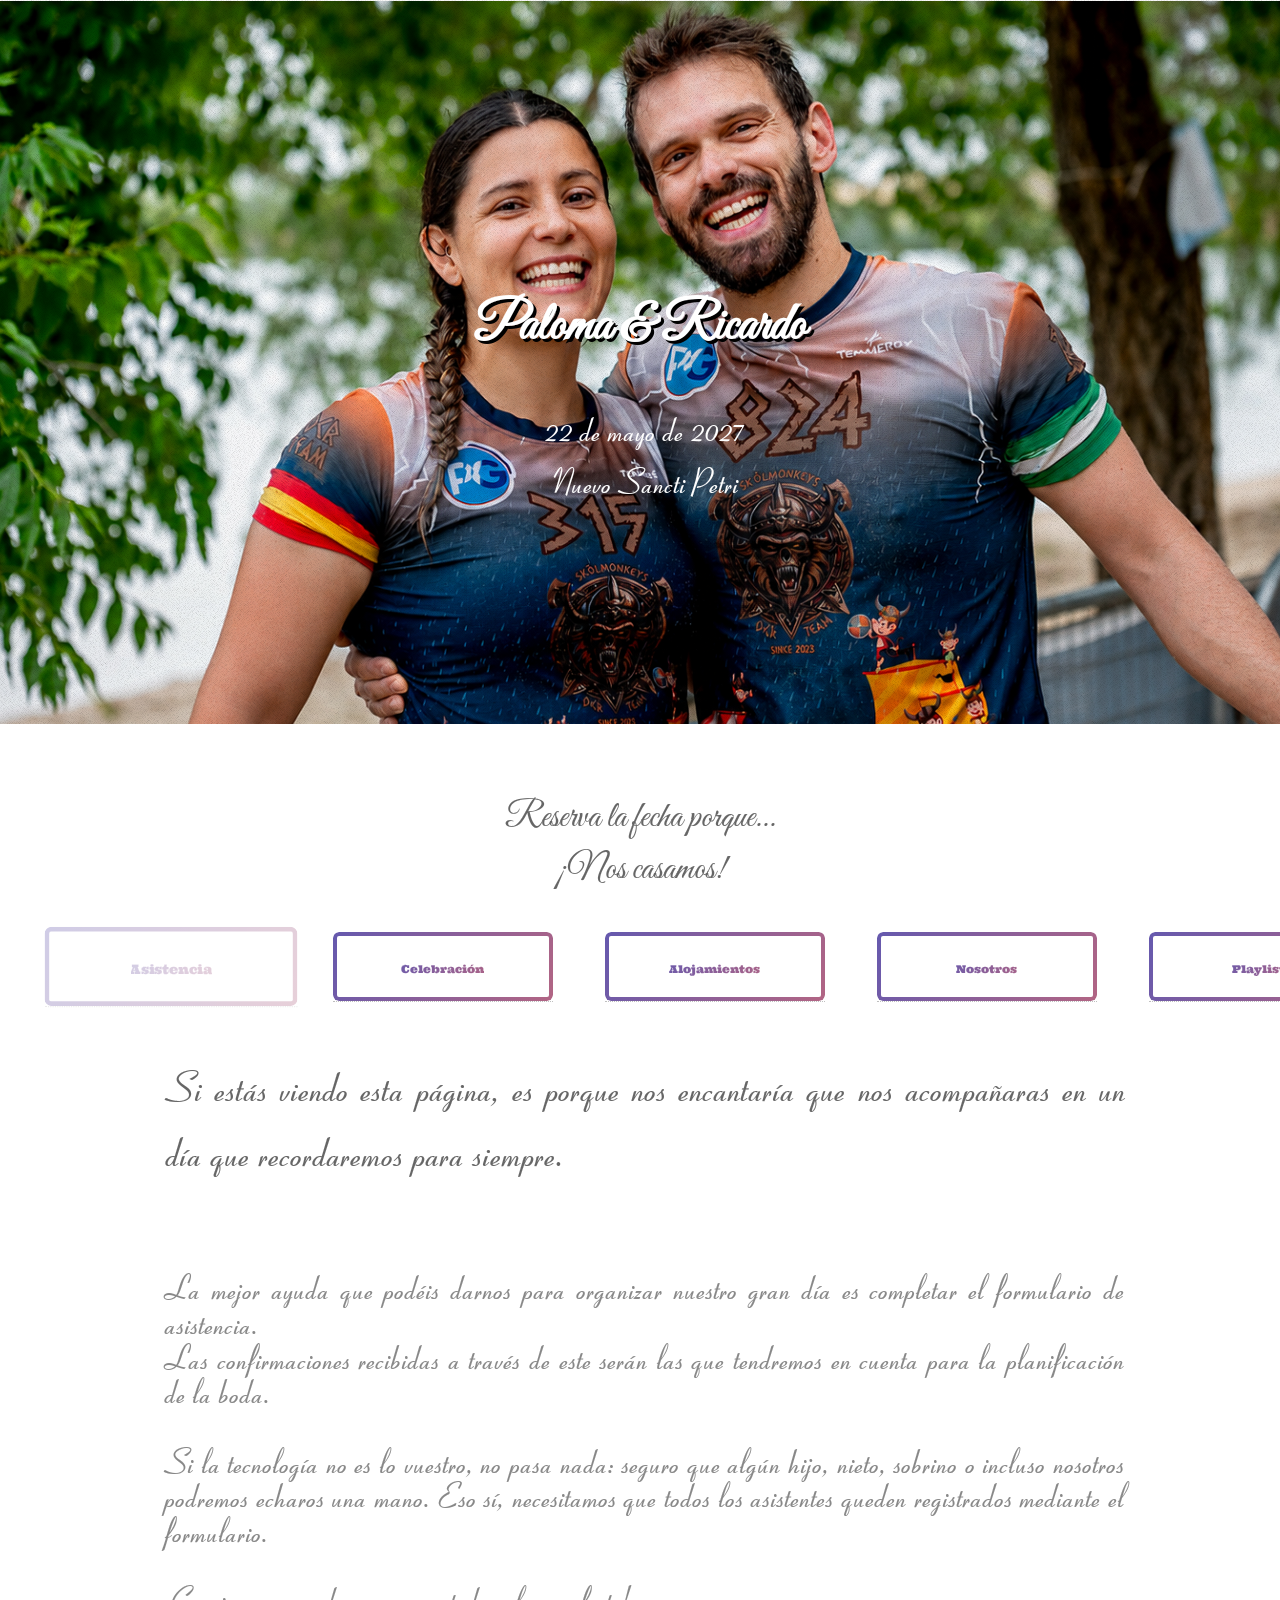
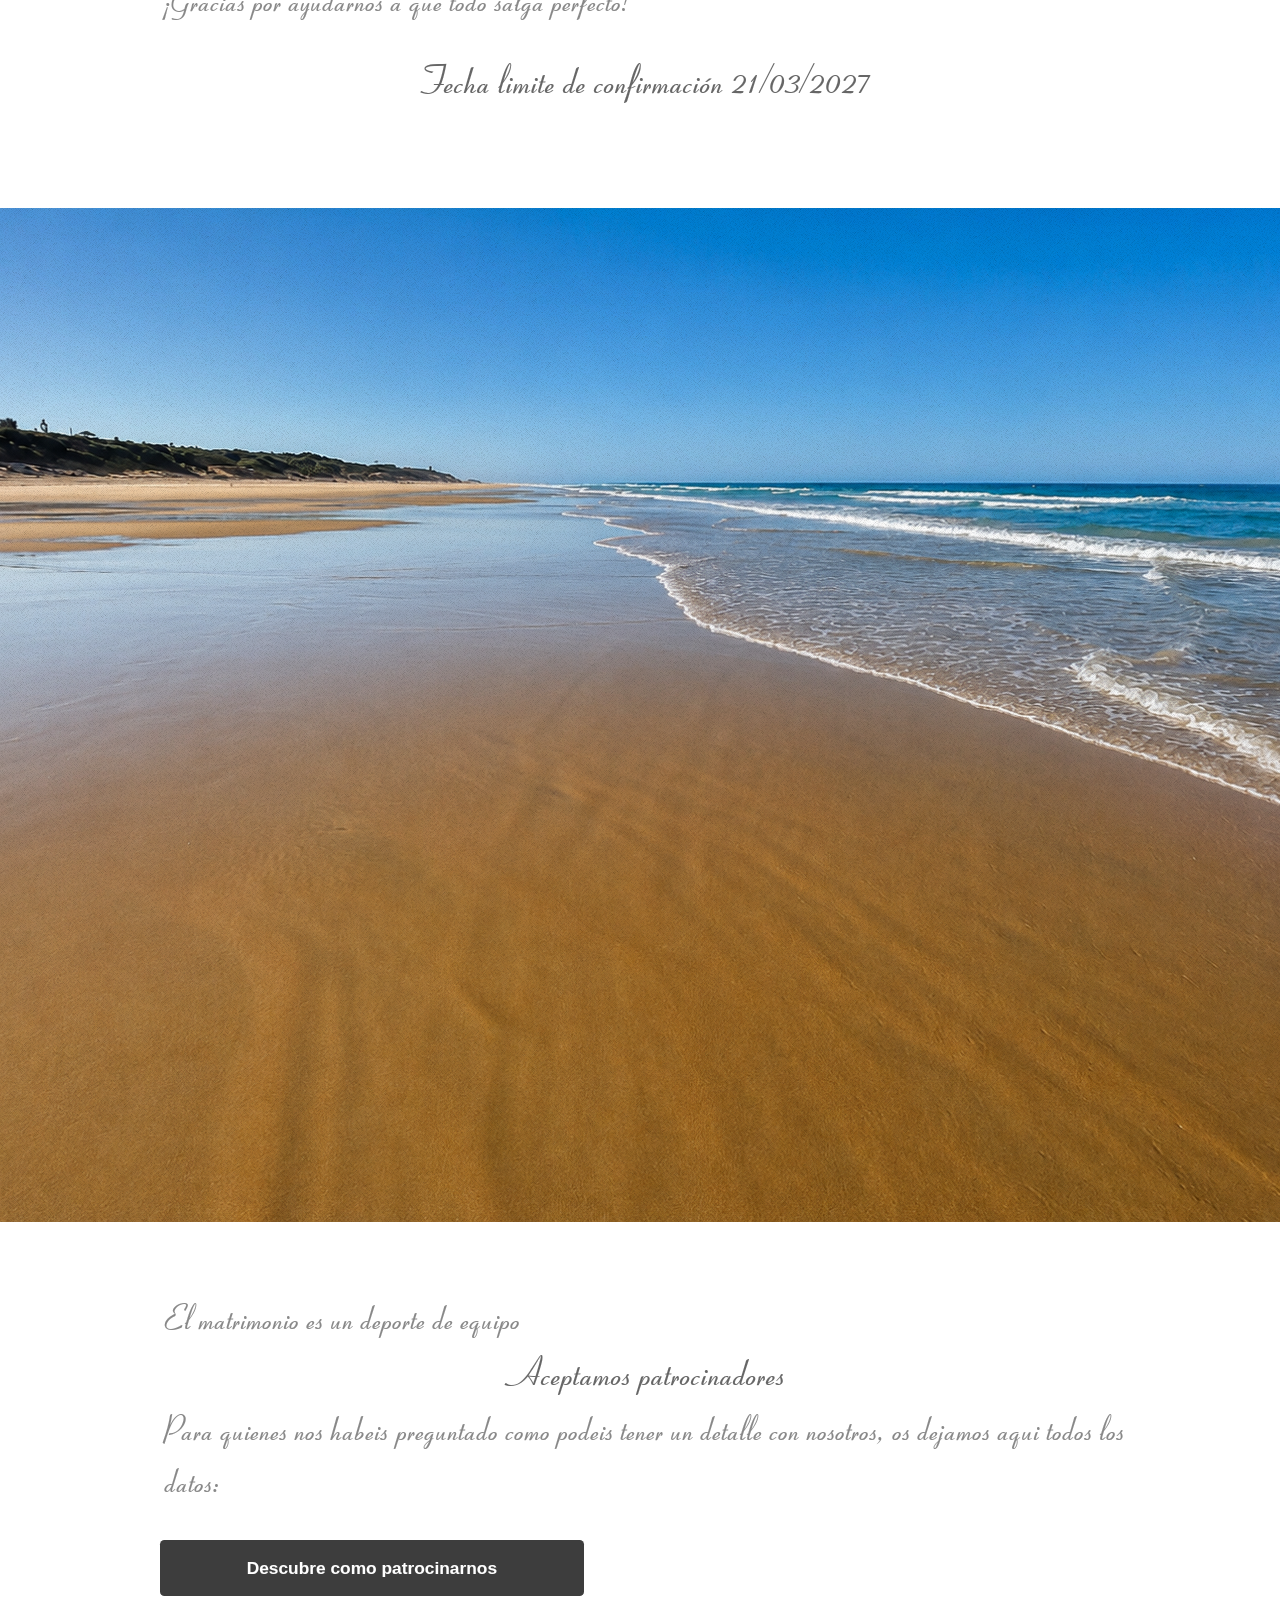
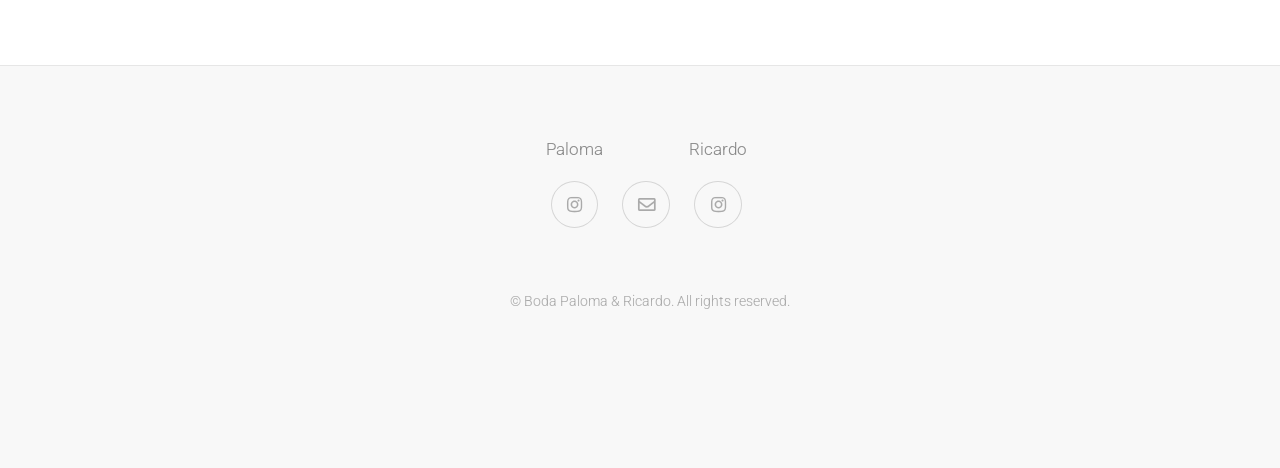
==== commit 1781fd74: "Add sponshorship popup in home page" ====
--- a/index.html
+++ b/index.html
@@ -37,10 +37,10 @@
 					<nav id="nav">
 						<ul class="menu">
 							<li class="current"><a href="/" class="boton"><span>Asistencia</span></a></li>
-							<li><a href="ubicacion" class="boton"><span>Celebración</span></a></li>
-							<li><a href="alojamientos" class="boton"><span>Alojamientos</span></a></li>
-							<li><a href="nosotros" class="boton"><span>Nosotros</span></a></li>
-							<li><a href="playlist" class="boton"><span>Playlist</span></a></li>
+							<li><a href="/ubicacion/" class="boton"><span>Celebración</span></a></li>
+							<li><a href="/alojamientos/" class="boton"><span>Alojamientos</span></a></li>
+							<li><a href="/nosotros/" class="boton"><span>Nosotros</span></a></li>
+							<li><a href="/playlist/" class="boton"><span>Playlist</span></a></li>
 						</ul>
 					</nav>
 
@@ -61,6 +61,48 @@
 				<div class="content dark style1 featured">
           <iframe class="container form" src="https://docs.google.com/forms/d/e/1FAIpQLSc9oUUrr_aDzq72tMaOap4JcLwpGjGf68bofmjTHcO6nsWJcw/viewform?embedded=true" frameborder="0" marginheight="0" marginwidth="0">Cargando…</iframe>
 				</div>
+			</section>
+
+			<section id="second" class="main">
+				<header>
+					<div class="container patrocinio">
+						<p>El matrimonio es un deporte de equipo</p>
+						<h2>Aceptamos patrocinadores</h2>
+						<p>Para quienes nos habeis preguntado como podeis tener un detalle con nosotros, os dejamos aqui todos los datos:</p>
+						<button class="abrirPopupCB boton-popup">Descubre como patrocinarnos</button>
+
+						<dialog id="miPopupCB">
+								<button class="btn-cerrarCB" id="cerrarPopupCB">X</button>
+								<h2>¡¡Gracias por patrocinarnos!!</h2>
+								<p>Con vuestra ayuda colaborareis enormemente a que nuestra boda y nuestra luna de miel sean unos momentos inolvidables</p>
+								<p>Para esto podeis hacer una transferencia al siguiente número de cuenta:</p>
+
+								<div class="copiar-contenedor">
+									<button id="btnCopiar" onclick="copiarTexto()">
+										<span class="icon fa-regular fa-clone"></span>
+									</button>
+
+									<span id="textoACopiar">ES21 1234 5678 9012 3456 7890</span>
+								</div>
+						</dialog>
+
+						<script>
+							const abrirPopupBtnCB = document.querySelectorAll('.abrirPopupCB');
+							const cerrarPopupBtnCB = document.getElementById('cerrarPopupCB');
+							const miPopupCB = document.getElementById('miPopupCB');
+
+							abrirPopupBtnCB.forEach(elemento => {
+								elemento.addEventListener('click', () => {
+									miPopupCB.showModal();
+								});
+							});
+							cerrarPopupBtnCB.addEventListener('click', () => {
+								miPopupCB.close();
+							});
+						</script>
+					</div>
+				</header>
+
 			</section>
 
 		<!-- Footer -->
@@ -85,5 +127,24 @@
 			<script src="assets/js/util.js"></script>
 			<script src="assets/js/main.js"></script>
 
+			<!-- Script Portapapeles -->
+			<script>
+				function copiarTexto() {
+					const texto = document.getElementById("textoACopiar").innerText;
+					const icono = document.querySelector("#btnCopiar .icon");
+					navigator.clipboard.writeText(texto).then(() => {
+						icono.classList.remove("fa-clone");
+						icono.classList.add("fa-check");
+
+						setTimeout(() => {
+							icono.classList.remove("fa-check");
+							icono.classList.add("fa-clone");
+						}, 4000);
+					}).catch(err => {
+						console.error("Error al copiar el texto: ", err);
+					});
+				}
+			</script>
+
 	</body>
 </html>
--- a/assets/css/main.css
+++ b/assets/css/main.css
@@ -2521,70 +2521,111 @@
 		justify-self: center;
 	}
 
+	.patrocinio p	{
+		line-height: 1.5em;
+		text-align: justify !important;
+	}
+
+	.patrocinio h2	{
+		font-size: 2.5em;
+	}
+
+	.abrirPopupCB {
+		margin-top: 2em;
+	}
+
 /* Estilos del Pop-up*/
-dialog {
-  padding: 3em;
-  border-radius: 10px;
-  border: none;
-  box-shadow: 0 5px 15px rgba(0, 0, 0, 0.3);
-  width: 80%;
-  text-align: justify;
-}
-
-dialog::backdrop {
-  background-color: rgba(0, 0, 0, 0.5); /* Fondo oscuro detrás del popup */
-}
-
-dialog h2 {
-	color: #000 !important;
-	font-weight: 500;
-}
-
-dialog p {
-	font-size: 1em;
-}
-
-dialog h3.simbol {
-	font-family: auto;
-	color: #000;
-  font-weight: 800;
-  width: 4em;
-  height: 4em;
-  border: 2px solid;
-  border-radius: 50%;
-  text-align: center;
-  justify-self: center;
-  line-height: 4em;
-}
-
-.boton-popup {
-  display: block;
-  justify-self: center;
-  padding: 1em 5em;
-  font-size: 1em;
-  font-weight: 800;
-}
-
-.btn-cerrar {
-	float: right;
-	padding: 0;
-	color: #000 !important;
-	position: fixed;
-	top: 2em;
-	right: 9.5em;
-	font-size: 1em;
-	font-weight: 800;
-	outline: none;
-}
-
-.logo-text {
-	font-family: 'Coronet', sans-serif;
-  font-size: 2em;
-}
-
-.logo-text > h3.title {
-	font-family: auto;
-}
+	dialog {
+		padding: 3em;
+		border-radius: 10px;
+		border: none;
+		box-shadow: 0 5px 15px rgba(0, 0, 0, 0.3);
+		width: 80%;
+		text-align: justify;
+	}
+
+	dialog::backdrop {
+		background-color: rgba(0, 0, 0, 0.5); /* Fondo oscuro detrás del popup */
+	}
+
+	dialog h2 {
+		color: #000 !important;
+		font-weight: 500;
+	}
+
+	dialog p {
+		font-size: 1em;
+	}
+
+	dialog h3.simbol {
+		font-family: auto;
+		color: #000;
+		font-weight: 800;
+		width: 4em;
+		height: 4em;
+		border: 2px solid;
+		border-radius: 50%;
+		text-align: center;
+		justify-self: center;
+		line-height: 4em;
+	}
+
+	.boton-popup {
+		display: block;
+		justify-self: center;
+		padding: 1em 5em;
+		font-size: 1em;
+		font-weight: 800;
+	}
+
+	.btn-cerrar {
+		float: right;
+		padding: 0;
+		color: #000 !important;
+		position: fixed;
+		top: 2em;
+		right: 9.5em;
+		font-size: 1em;
+		font-weight: 800;
+		outline: none;
+	}
+
+	.btn-cerrarCB {
+		float: right;
+		padding: 0;
+		color: #000 !important;
+		position: fixed;
+		margin-top: -2em;
+		right: 9.5em;
+		font-size: 1em;
+		font-weight: 800;
+		outline: none;
+		background: transparent;
+	}	
+
+	.btn-cerrarCB:hover {
+		background: transparent;
+	}
+
+	#miPopupCB h2 {
+		text-align: center;
+		font-size: 3em;
+		font-weight: 500;
+	}
+
+	#miPopupCB p {
+		font-size: 2em;
+		line-height: 1.5em;
+	}
+
+	.logo-text {
+		font-family: 'Coronet', sans-serif;
+		font-size: 2em;
+	}
+
+	.logo-text > h3.title {
+		font-family: auto;
+	}
 
 
 /* Wide */
@@ -2858,6 +2899,10 @@
 			width: 100%;
 		}
 
+		.patrocinio h2	{
+			margin: 1em 0;
+		}
+
 		.boton {
 			width: 6.5em !important;
 			height: 5em !important;
@@ -2867,7 +2912,7 @@
 		.boton span {
 			font-weight: 800;
 		}
-
+	/* Pop-up */
 		dialog {
 			width: 90%;
 			padding: 2.5em;
@@ -2878,6 +2923,21 @@
 			right: 2em;
 		}
 
+		.btn-cerrarCB {
+			margin-top: -1.5em;
+			right: 2em;
+		}
+
+		#miPopupCB h2 {
+			font-size: 2.25em;
+			margin: 0;
+		}
+
+		#miPopupCB p {
+			text-align: justify;
+			font-size: 1.5em;
+		}
+		
 		.boton-popup {
 			padding: 1em 3em;
 		}
@@ -2895,208 +2955,252 @@
 		}
 	}
 
-.boton {
-  position: relative;
-  display: inline-block;
-  width: 220px;
-  height: 70px;
-  line-height: 70px;
-  text-align: center;
-  text-decoration: none;
-  z-index: 1;
-}
-
-.boton::after {
-  content: "";
-  position: absolute;
-  inset: 0;
-  padding: 4px;
-  background: linear-gradient(120deg, #6559ae, #ff7159, #6559ae);
-  background-size: 400% 400%;
-  animation: gradient 3s ease-in-out infinite;
-  -webkit-mask:
-    linear-gradient(#000 0 0) content-box,
-    linear-gradient(#000 0 0);
-  -webkit-mask-composite: xor;
-          mask-composite: exclude;
-  border-radius: 6px;
-  pointer-events: none;
-}
-
-.boton span, .boton.playlist {
-  display: inline-block;
-  background: linear-gradient(120deg, #6559ae, #ff7159, #6559ae);
-  background-size: 400% 400%;
-  -webkit-background-clip: text;
-  -webkit-text-fill-color: transparent;
-  animation: gradient 3s ease-in-out infinite;
-	font-family: "Ultra", serif;
-  font-weight: 400;
-	font-size: 0.65em;
-}
-
-.boton.playlist {
-	width: 25em !important;
-}
-
-@keyframes gradient {
-  0%   { background-position: 14% 0%; }
-  50%  { background-position: 87% 100%; }
-  100% { background-position: 14% 0%; }
-}
-
-/* .main > .content.style1 */
-.hero img {
-    width: 100%;
-    height: 100%;
-    object-fit: cover;
-    will-change: transform;
-    animation: respirar 10s ease-in-out infinite alternate;
-}
-
-@keyframes respirar {
-    0% {
-        transform: scale(1.05) translateX(0);
-    }
-
-    100% {
-        transform: scale(1.05) translateX(-3%);
-    }
-}
+	.boton {
+		position: relative;
+		display: inline-block;
+		width: 220px;
+		height: 70px;
+		line-height: 70px;
+		text-align: center;
+		text-decoration: none;
+		z-index: 1;
+	}
+
+	.boton::after {
+		content: "";
+		position: absolute;
+		inset: 0;
+		padding: 4px;
+		background: linear-gradient(120deg, #6559ae, #ff7159, #6559ae);
+		background-size: 400% 400%;
+		animation: gradient 3s ease-in-out infinite;
+		-webkit-mask:
+			linear-gradient(#000 0 0) content-box,
+			linear-gradient(#000 0 0);
+		-webkit-mask-composite: xor;
+						mask-composite: exclude;
+		border-radius: 6px;
+		pointer-events: none;
+	}
+
+	.boton span, .boton.playlist {
+		display: inline-block;
+		background: linear-gradient(120deg, #6559ae, #ff7159, #6559ae);
+		background-size: 400% 400%;
+		-webkit-background-clip: text;
+		-webkit-text-fill-color: transparent;
+		animation: gradient 3s ease-in-out infinite;
+		font-family: "Ultra", serif;
+		font-weight: 400;
+		font-size: 0.65em;
+	}
+
+	.boton.playlist {
+		width: 25em !important;
+	}
+
+	@keyframes gradient {
+		0%   { background-position: 14% 0%; }
+		50%  { background-position: 87% 100%; }
+		100% { background-position: 14% 0%; }
+	}
+
+	/* .main > .content.style1 */
+	.hero img {
+			width: 100%;
+			height: 100%;
+			object-fit: cover;
+			will-change: transform;
+			animation: respirar 10s ease-in-out infinite alternate;
+	}
+
+	@keyframes respirar {
+			0% {
+					transform: scale(1.05) translateX(0);
+			}
+
+			100% {
+					transform: scale(1.05) translateX(-3%);
+			}
+	}
+
+	/* Portapapeles */
+	.copiar-contenedor {
+		display: block;
+		justify-self: center;
+		gap: 12px;
+		background-color: #f8f9fa;
+		padding: 0.5em 1em;
+		border: 1px solid #e9ecef;
+		border-radius: 30px;
+		margin-top: 2em;
+	}
+
+	#textoACopiar {
+		font-family: monospace;
+		font-size: 1rem;
+		color: #212529;
+	}
+
+	#btnCopiar {
+		display: block;
+		float: right;
+		align-items: center;
+		gap: 6px;
+		background-color: transparent;
+		border: none;
+		padding: 6px 14px;
+		border-radius: 20px;
+		cursor: pointer;
+		font-weight: 500;
+		transition: all 0.2s ease;
+		right: -1em;
+	}
+
+	#btnCopiar .icon {
+		color: #000;
+	}
+
+	#btnCopiar:hover {
+		background-color: #84858673;
+	}
+
+	#btnCopiar.copiado {
+		background-color: #198754;
+	}
 
 @import "https://fonts.googleapis.com/css?family=Dosis:300,400,500,600,700";
 
 /* Timeline */
-
-.timeline-title {
-	font-size: 2.25em;
-	font-weight: 400;
-	justify-self: center;
-}
-
-#timeline {
-    width: 100%;
-    margin: 5em auto;
-    position: relative;
-    padding: 0 10px;
-
-    -webkit-transition: all .4s ease;
-    -moz-transition: all .4s ease;
-    -ms-transition: all .4s ease;
-    transition: all .4s ease;
-}
-
-#timeline:before {
-    content: "";
-    width: 3px;
-    height: 100%;
-    background: #000;
-    left: 50%;
-    top: 0;
-    position: absolute;
-}
-
-#timeline:after {
-    content: "";
-    clear: both;
-    display: table;
-    width: 100%;
-}
-
-#timeline .timeline-item {
-    position: relative;
-}
-
-#timeline .timeline-item:before,
-#timeline .timeline-item:after {
-    content: '';
-    display: block;
-    width: 100%;
-    clear: both;
-}
-
-#timeline .timeline-item.left:before {
-	content: '';
-  display: block;
-  width: 3px;
-	height: 100%;
-	background: #000;
-	position: absolute;
-	transform: rotate(90deg);
-  left: 26.4em;
-  top: -3.3em;
-}
-
-#timeline .timeline-item.left.varadero:before{
-	left: 25.5em;
-}
-
-#timeline .timeline-item.right:before {
-	content: '';
-  display: block;
-  width: 3px;
-	height: 100%;
-	background: #000;
-	position: absolute;
-	transform: rotate(90deg);
-  right: 26.2em;
-  top: -3.3em;
-}
-
-#timeline .timeline-item.left .timeline-icon img {
-    width: 60px;
-    height: 60px;
-    position: absolute;
-    top: -1.5em;
-    left: 20em;
-    overflow: hidden;
-    margin-left: -23px;
-}
-
-#timeline .timeline-item.right .timeline-icon img {
-    width: 60px;
-    height: 60px;
-    position: absolute;
-    top: -1.5em;
-    right: 20em;
-    overflow: hidden;
-    margin-left: -23px;
-}
-
-#timeline .timeline-item .timeline-icon svg {
-    position: relative;
-    top: 14px;
-    left: 14px;
-}
-
-#timeline .timeline-item .timeline-content {
-    width: 10em;
-    padding: 20px;
-		position: relative;
-    top: 1em;
-}
-
-#timeline .timeline-item .timeline-content.left {
-    left: 17em;
-}
-
-#timeline .timeline-item .timeline-content h2 {
-    padding: 15px;
-    color: #000;
-    margin: -20px -20px 0 -20px;
-    font-weight: 300;
-}
-
-
-#timeline .timeline-item .timeline-content.right {
-    float: right;
-		left: -16em;
-    text-align: center;
-}
-
-#timeline .timeline-item .timeline-content.right p {
-	text-align: center;
-}
+	.timeline-title {
+		font-size: 2.25em;
+		font-weight: 400;
+		justify-self: center;
+	}
+
+	#timeline {
+			width: 100%;
+			margin: 5em auto;
+			position: relative;
+			padding: 0 10px;
+
+			-webkit-transition: all .4s ease;
+			-moz-transition: all .4s ease;
+			-ms-transition: all .4s ease;
+			transition: all .4s ease;
+	}
+
+	#timeline:before {
+			content: "";
+			width: 3px;
+			height: 100%;
+			background: #000;
+			left: 50%;
+			top: 0;
+			position: absolute;
+	}
+
+	#timeline:after {
+			content: "";
+			clear: both;
+			display: table;
+			width: 100%;
+	}
+
+	#timeline .timeline-item {
+			position: relative;
+	}
+
+	#timeline .timeline-item:before,
+	#timeline .timeline-item:after {
+			content: '';
+			display: block;
+			width: 100%;
+			clear: both;
+	}
+
+	#timeline .timeline-item.left:before {
+		content: '';
+		display: block;
+		width: 3px;
+		height: 100%;
+		background: #000;
+		position: absolute;
+		transform: rotate(90deg);
+		left: 26.4em;
+		top: -3.3em;
+	}
+
+	#timeline .timeline-item.left.varadero:before{
+		left: 25.5em;
+	}
+
+	#timeline .timeline-item.right:before {
+		content: '';
+		display: block;
+		width: 3px;
+		height: 100%;
+		background: #000;
+		position: absolute;
+		transform: rotate(90deg);
+		right: 26.2em;
+		top: -3.3em;
+	}
+
+	#timeline .timeline-item.left .timeline-icon img {
+			width: 60px;
+			height: 60px;
+			position: absolute;
+			top: -1.5em;
+			left: 20em;
+			overflow: hidden;
+			margin-left: -23px;
+	}
+
+	#timeline .timeline-item.right .timeline-icon img {
+			width: 60px;
+			height: 60px;
+			position: absolute;
+			top: -1.5em;
+			right: 20em;
+			overflow: hidden;
+			margin-left: -23px;
+	}
+
+	#timeline .timeline-item .timeline-icon svg {
+			position: relative;
+			top: 14px;
+			left: 14px;
+	}
+
+	#timeline .timeline-item .timeline-content {
+			width: 10em;
+			padding: 20px;
+			position: relative;
+			top: 1em;
+	}
+
+	#timeline .timeline-item .timeline-content.left {
+			left: 17em;
+	}
+
+	#timeline .timeline-item .timeline-content h2 {
+			padding: 15px;
+			color: #000;
+			margin: -20px -20px 0 -20px;
+			font-weight: 300;
+	}
+
+
+	#timeline .timeline-item .timeline-content.right {
+			float: right;
+			left: -16em;
+			text-align: center;
+	}
+
+	#timeline .timeline-item .timeline-content.right p {
+		text-align: center;
+	}
 
 
 /* Responsive */
@@ -3161,4 +3265,8 @@
       position: relative;
 			text-align: center;
 		}
+
+		#textoACopiar {
+			font-size: 0.75em;
+		}
 }
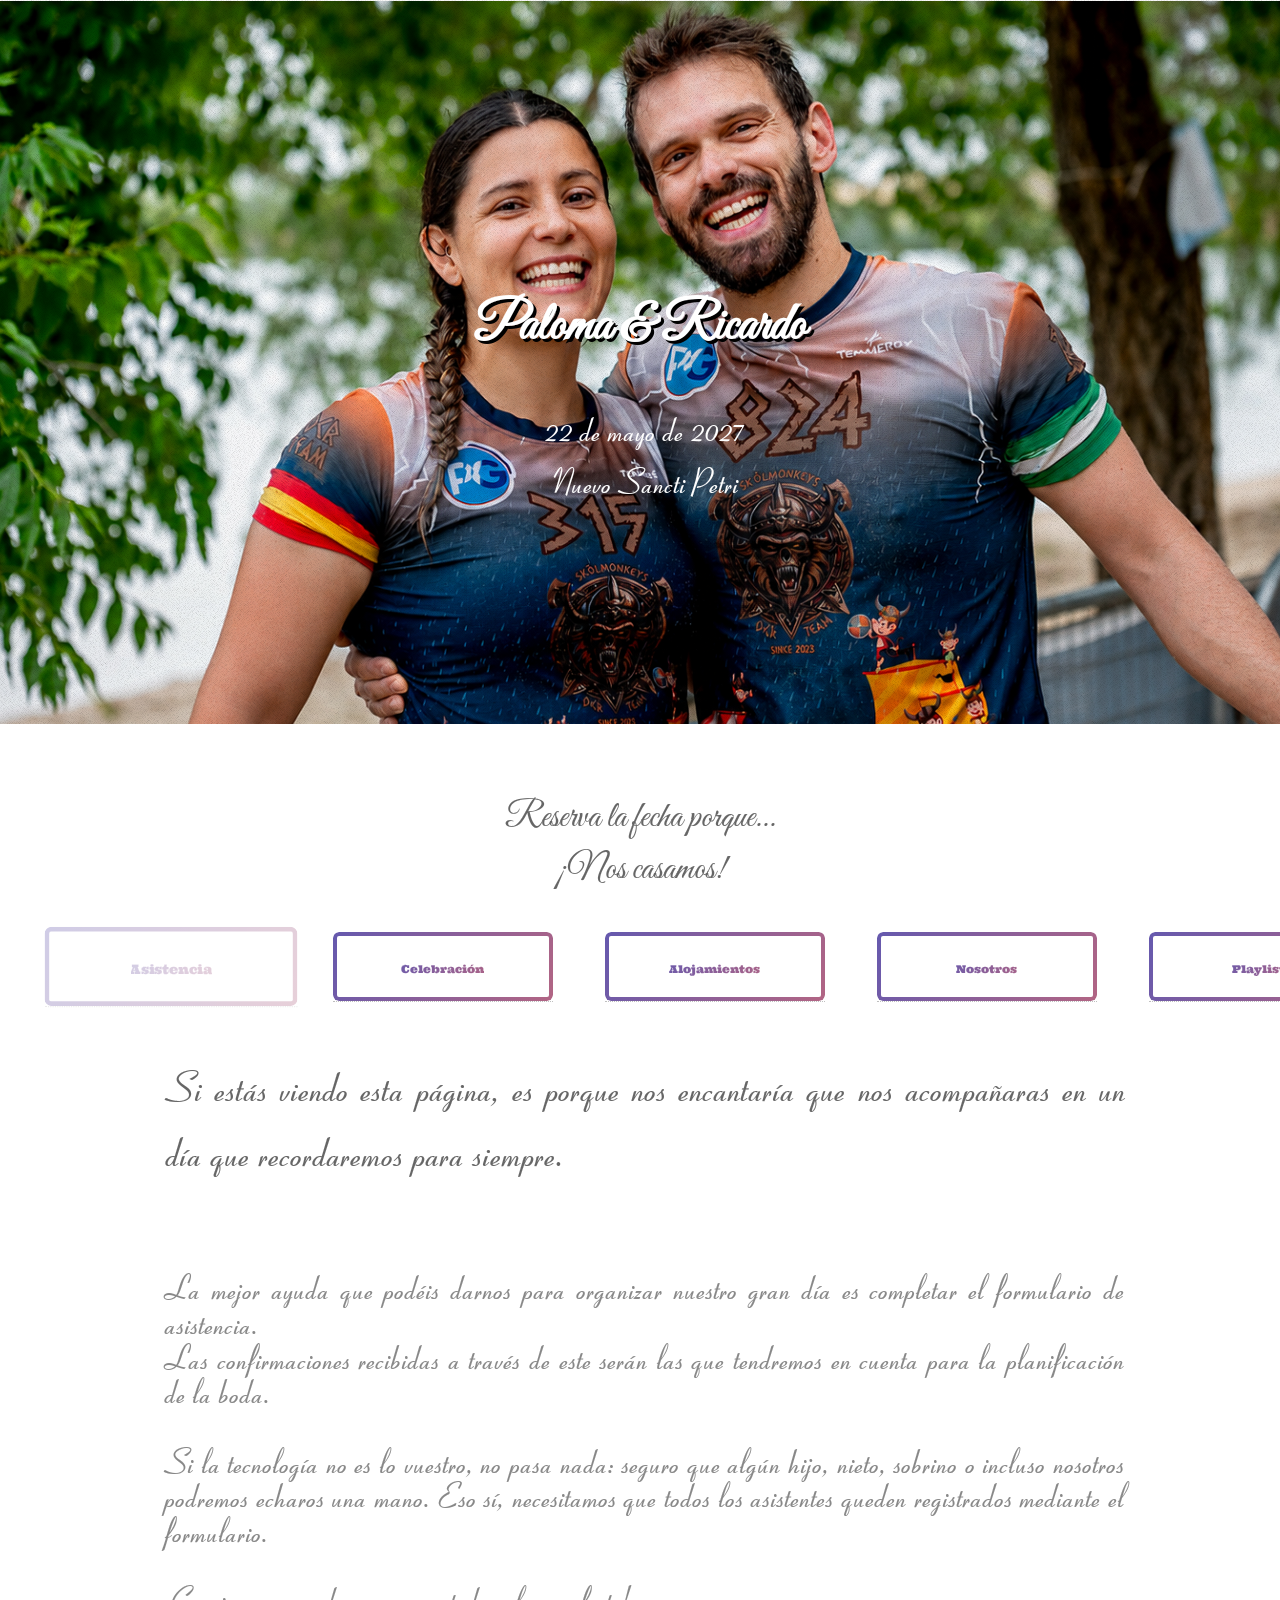
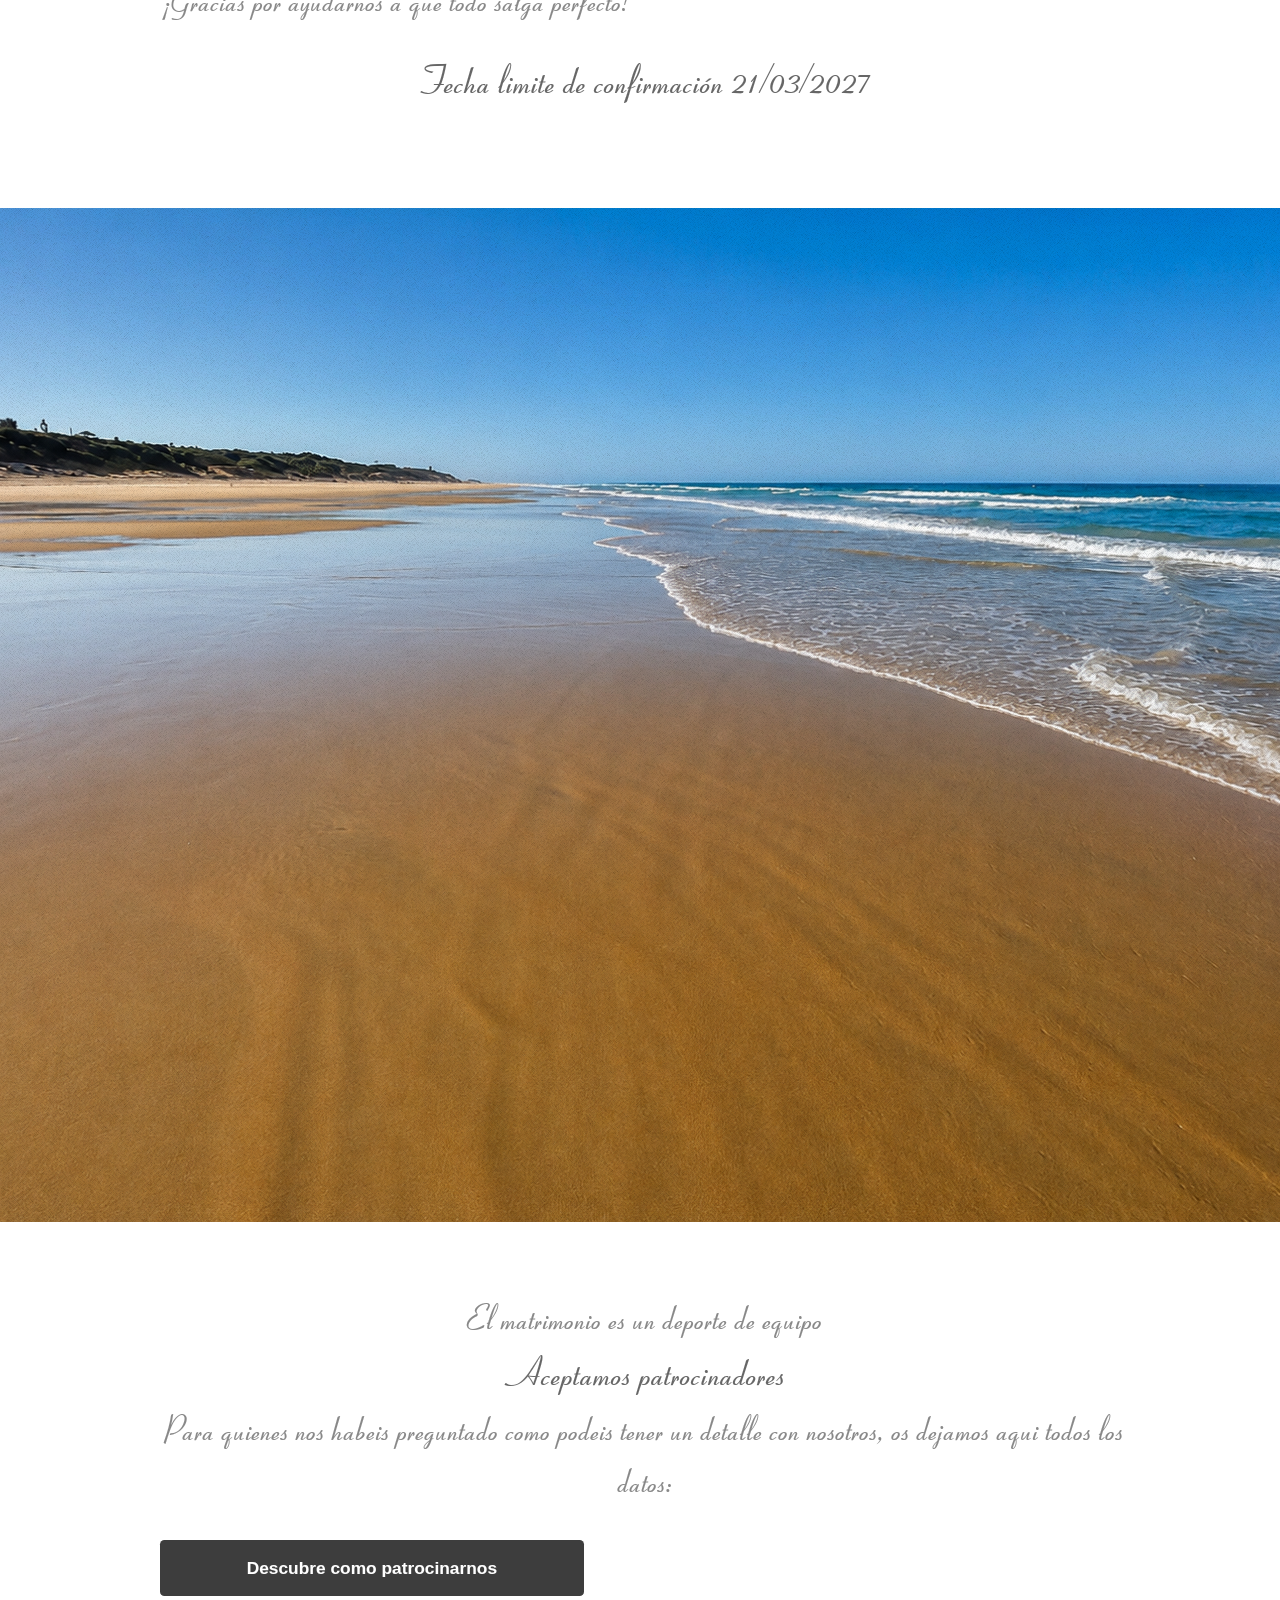
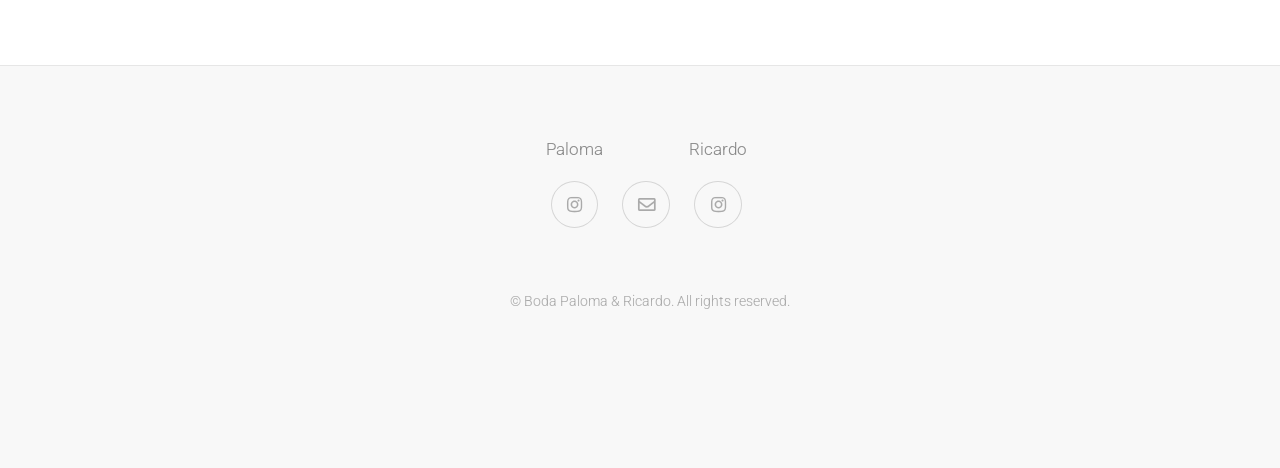
==== commit afbf8307: "Update styles and texts  in home & alojamientos" ====
--- a/index.html
+++ b/index.html
@@ -63,7 +63,7 @@
 				</div>
 			</section>
 
-			<section id="second" class="main">
+			<section id="second" class="main sponshorship">
 				<header>
 					<div class="container patrocinio">
 						<p>El matrimonio es un deporte de equipo</p>
@@ -73,16 +73,15 @@
 
 						<dialog id="miPopupCB">
 								<button class="btn-cerrarCB" id="cerrarPopupCB">X</button>
-								<h2>¡¡Gracias por patrocinarnos!!</h2>
-								<p>Con vuestra ayuda colaborareis enormemente a que nuestra boda y nuestra luna de miel sean unos momentos inolvidables</p>
-								<p>Para esto podeis hacer una transferencia al siguiente número de cuenta:</p>
+								<h2>¡¡Gracias por convertiros en patrocinadores oficiales de nuestra luna de miel!!</h2>
+								<p>Aqui tenéis el número de cuenta para hacer vuestra aportación:</p>
 
 								<div class="copiar-contenedor">
 									<button id="btnCopiar" onclick="copiarTexto()">
 										<span class="icon fa-regular fa-clone"></span>
 									</button>
 
-									<span id="textoACopiar">ES21 1234 5678 9012 3456 7890</span>
+									<span id="textoACopiar">ES07 0182 2104 4402 0173 4084</span>
 								</div>
 						</dialog>
 
--- a/assets/css/main.css
+++ b/assets/css/main.css
@@ -326,6 +326,18 @@
 		font-size: 2em !important;
 	}
 
+	p.aclaracion {
+		margin-top: -1.5em;
+	}
+	
+	p.nota {
+		font-weight: 500;
+		margin: 1em 0 3em;
+    text-align: justify;
+		text-decoration: underline;
+		color: #fff;
+	}
+
 /* Container */
 
 	.container {
@@ -354,6 +366,7 @@
 			font-weight: bold;
 			justify-self: center;
 			width: 35em;
+			margin: 0;
 		}
 
 		.container.cronograma > p {
@@ -2523,7 +2536,6 @@
 
 	.patrocinio p	{
 		line-height: 1.5em;
-		text-align: justify !important;
 	}
 
 	.patrocinio h2	{
@@ -2940,6 +2952,10 @@
 		
 		.boton-popup {
 			padding: 1em 3em;
+		}
+
+		#btnCopiarCupon {
+			margin-top: -0.20em;
 		}
 
 		.banner h3 {
@@ -3036,6 +3052,16 @@
 		margin-top: 2em;
 	}
 
+	.copiar-cupon {
+		display: block;
+		gap: 12px;
+		background-color: #f8f9fa;
+		padding: 0.5em 1em;
+		border: 1px solid #e9ecef;
+		border-radius: 30px;
+		margin-top: 2em;
+	}
+
 	#textoACopiar {
 		font-family: monospace;
 		font-size: 1rem;
@@ -3049,24 +3075,29 @@
 		gap: 6px;
 		background-color: transparent;
 		border: none;
-		padding: 6px 14px;
+		padding: 0.5em 1em;
 		border-radius: 20px;
 		cursor: pointer;
 		font-weight: 500;
 		transition: all 0.2s ease;
 		right: -1em;
-	}
-
-	#btnCopiar .icon {
+		box-shadow: none;
+	}
+
+	#btnCopiarCupon {
+		display: block;
+		float: right;
+		background-color: transparent;
+		border: none;
+		padding: 0.5em 1em;
+		cursor: pointer;
+		font-weight: 500;
+		transition: all 0.2s ease;
+		box-shadow: none;
+	}
+
+	#btnCopiar .icon, #btnCopiarCupon .icon {
 		color: #000;
-	}
-
-	#btnCopiar:hover {
-		background-color: #84858673;
-	}
-
-	#btnCopiar.copiado {
-		background-color: #198754;
 	}
 
 @import "https://fonts.googleapis.com/css?family=Dosis:300,400,500,600,700";
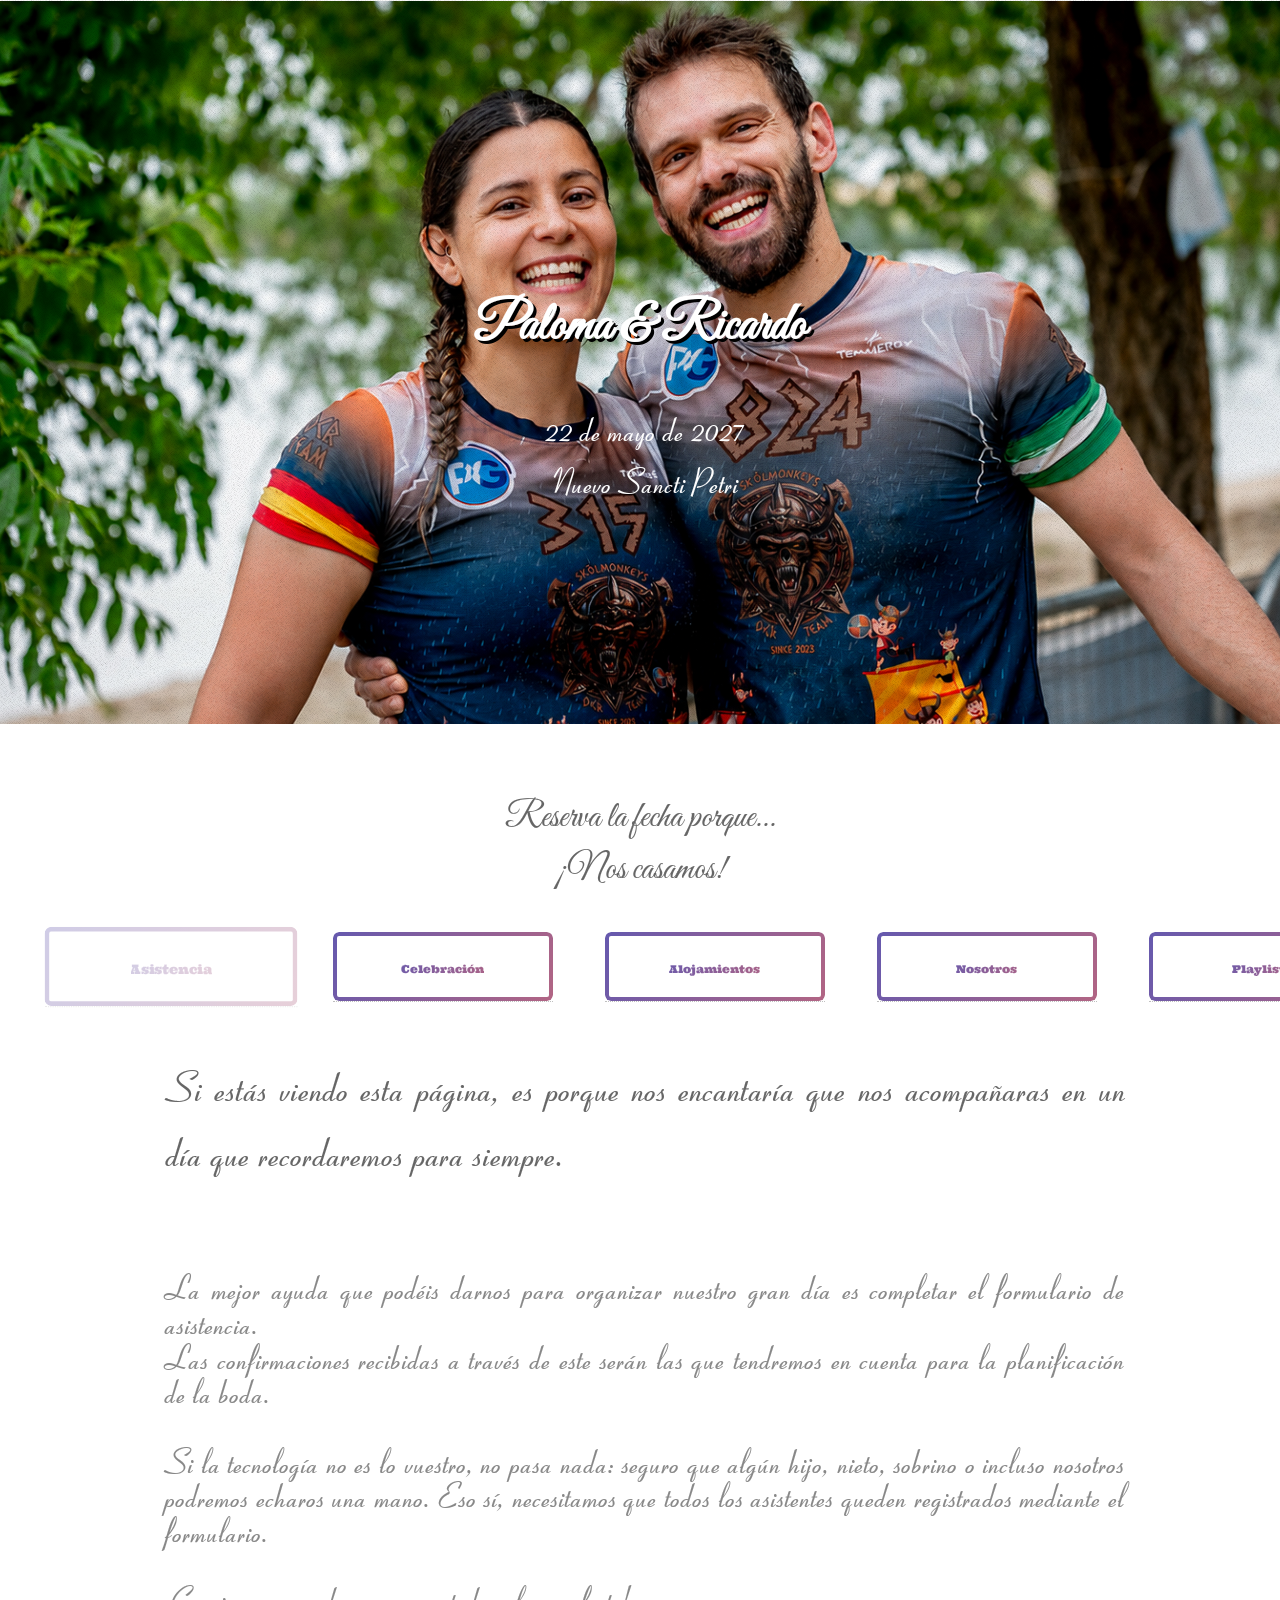
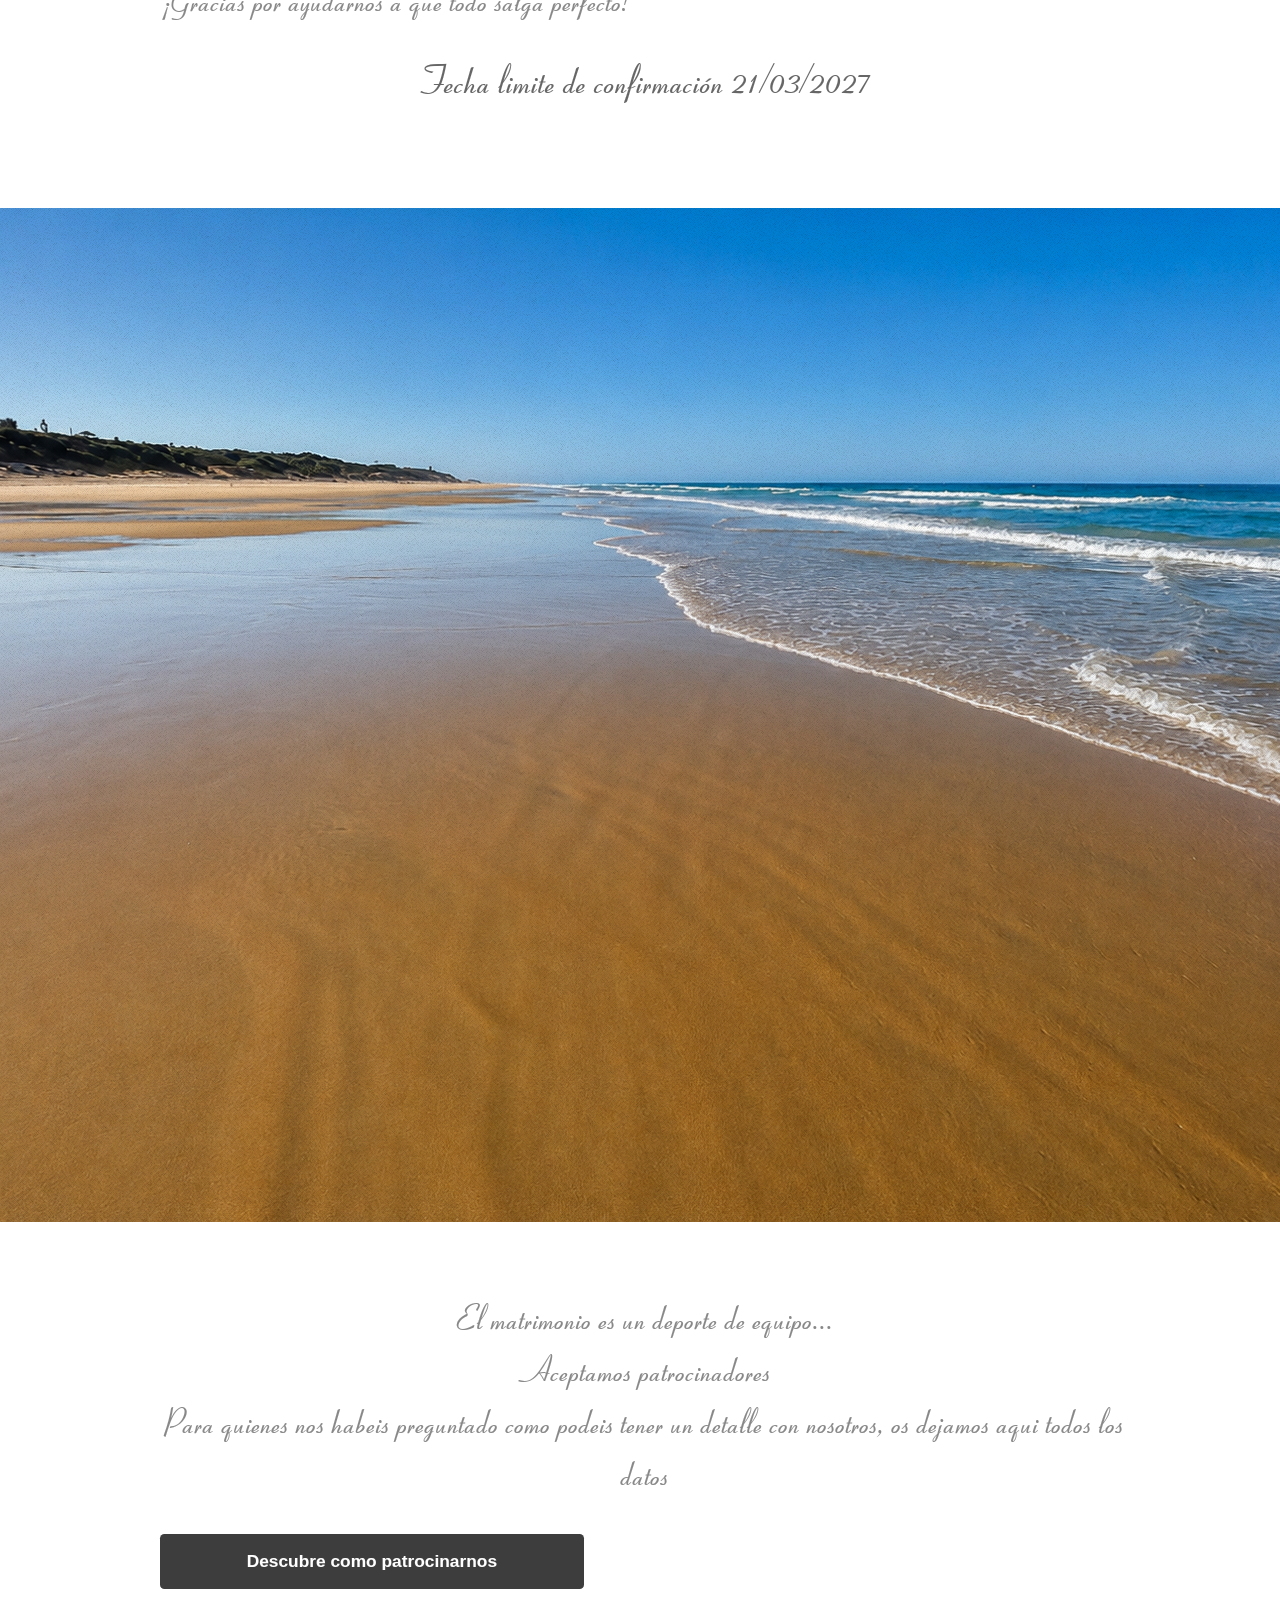
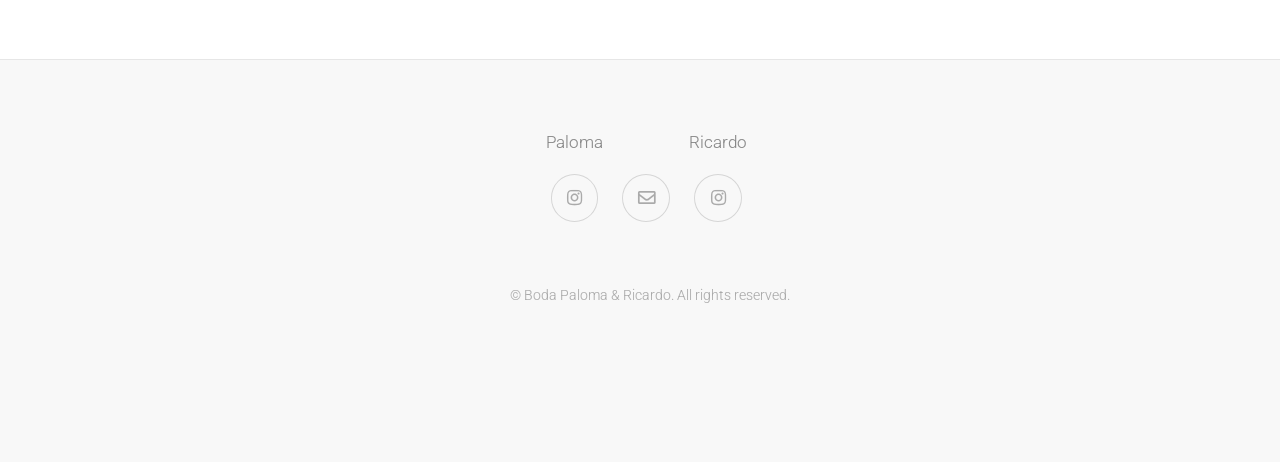
==== commit 050a3e7d: "Add escribe_pincipio image on nuestra historia popups & small changes" ====
--- a/index.html
+++ b/index.html
@@ -64,11 +64,11 @@
 			</section>
 
 			<section id="second" class="main sponshorship">
-				<header>
+				<header class="patrocinio-block">
 					<div class="container patrocinio">
-						<p>El matrimonio es un deporte de equipo</p>
-						<h2>Aceptamos patrocinadores</h2>
-						<p>Para quienes nos habeis preguntado como podeis tener un detalle con nosotros, os dejamos aqui todos los datos:</p>
+						<p>El matrimonio es un deporte de equipo...</p>
+						<p>Aceptamos patrocinadores</p>
+						<p>Para quienes nos habeis preguntado como podeis tener un detalle con nosotros, os dejamos aqui todos los datos</p>
 						<button class="abrirPopupCB boton-popup">Descubre como patrocinarnos</button>
 
 						<dialog id="miPopupCB">
--- a/assets/css/main.css
+++ b/assets/css/main.css
@@ -1758,6 +1758,14 @@
 			justify-self: center;
 			border-radius: 1em;
 		}
+
+		img.imagen-popup {
+			display: block;
+			justify-self: anchor-center;
+			margin-bottom: 1em;
+			width: 15em;
+		}
+
 /* List */
 
 	ul {
@@ -2539,7 +2547,7 @@
 	}
 
 	.patrocinio h2	{
-		font-size: 2.5em;
+		font-size: 2.5em !important;
 	}
 
 	.abrirPopupCB {
@@ -2912,7 +2920,7 @@
 		}
 
 		.patrocinio h2	{
-			margin: 1em 0;
+			margin: 1em 0 !important;
 		}
 
 		.boton {
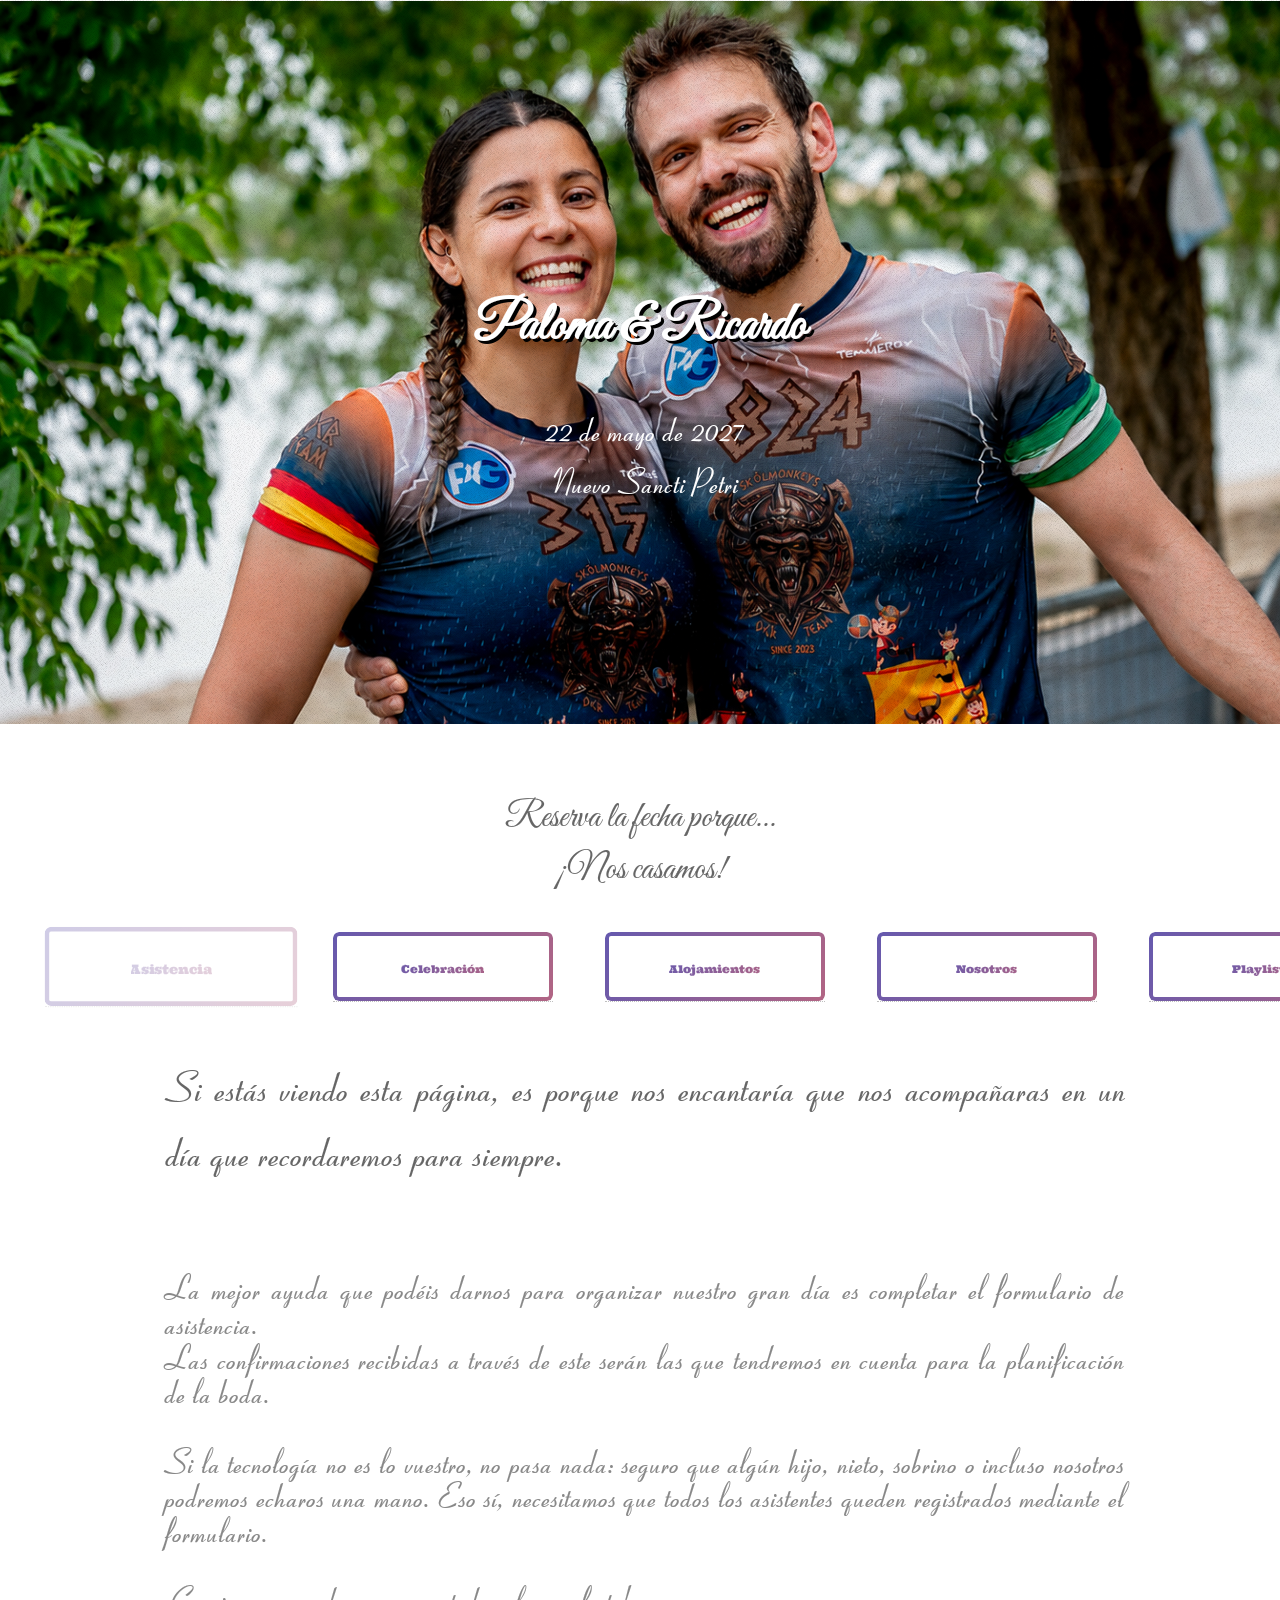
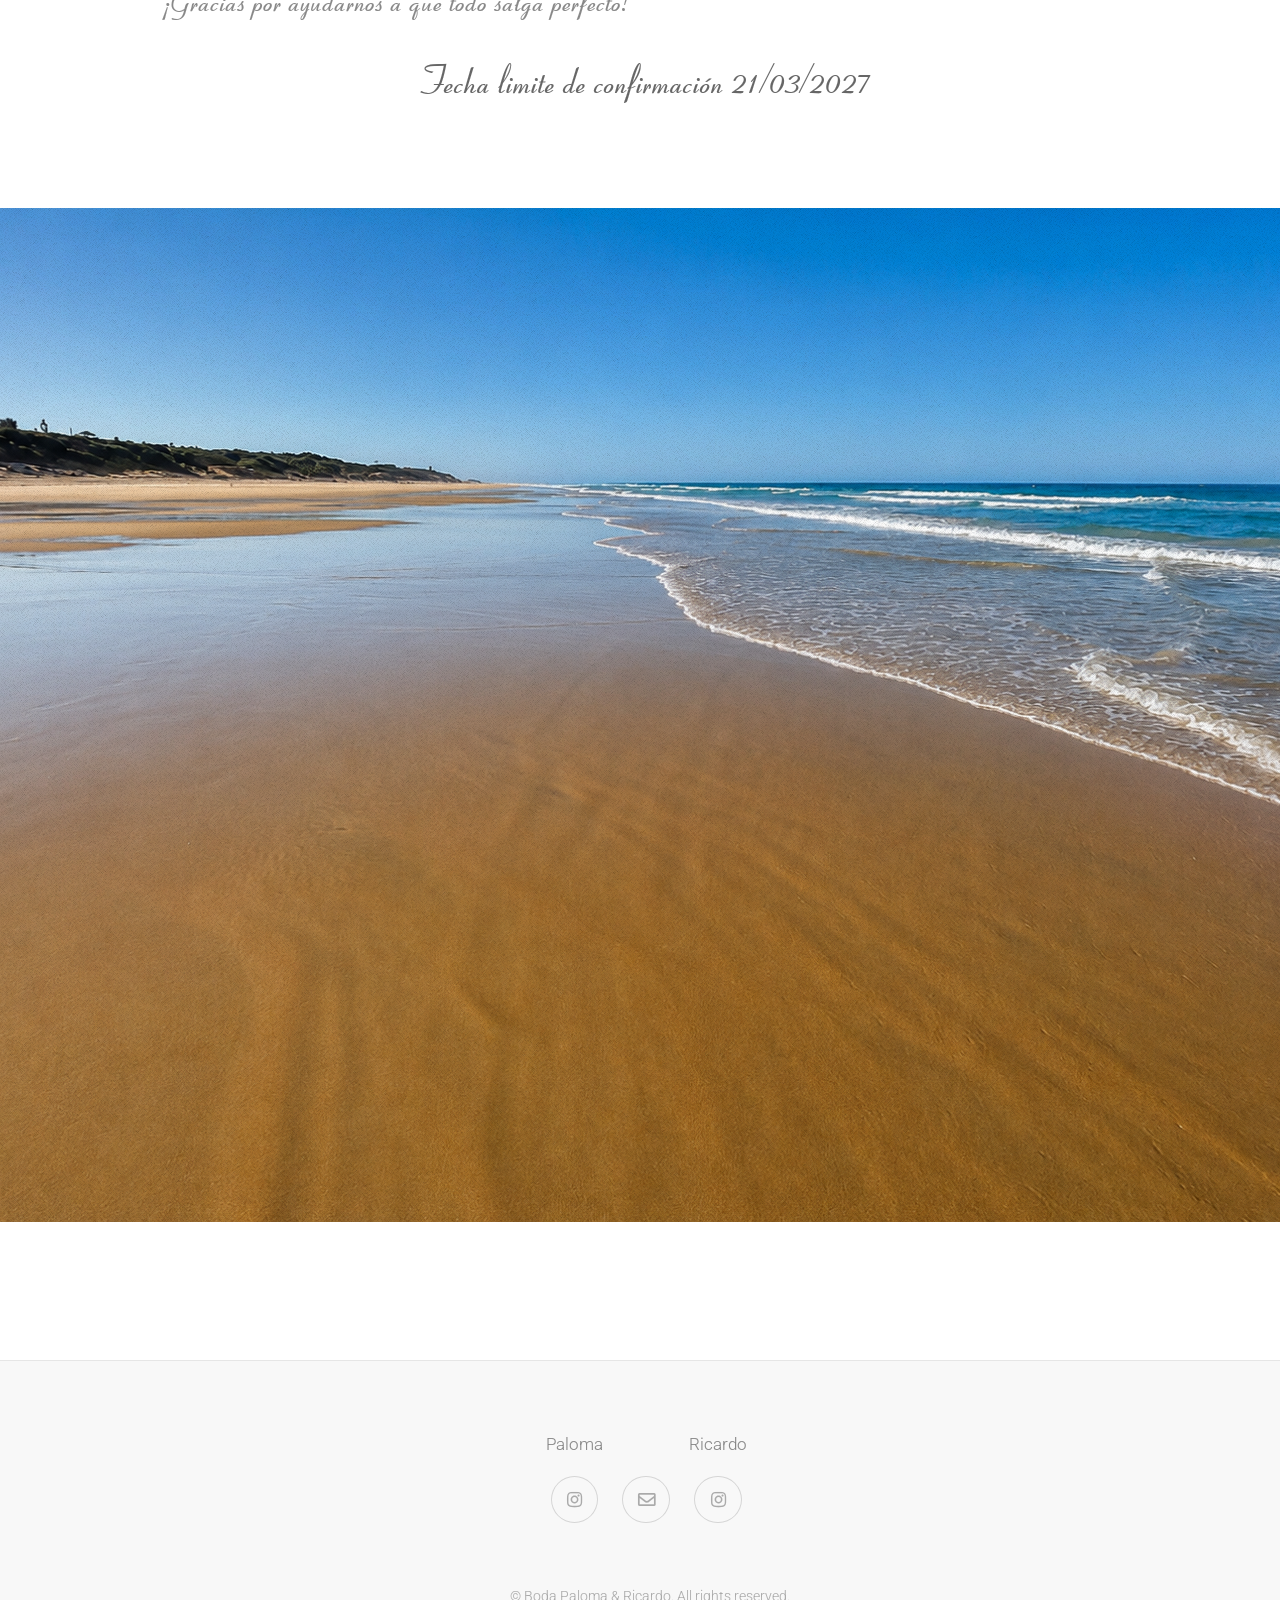
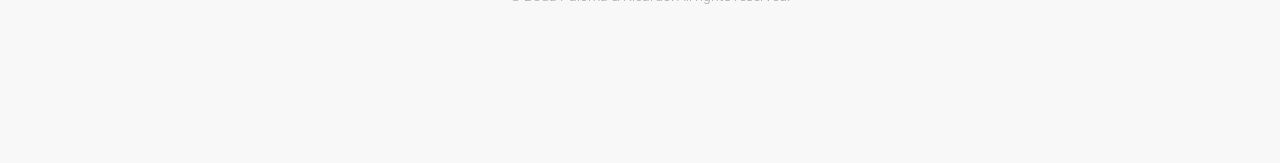
==== commit cae1f421: "Add popup on account menu" ====
--- a/index.html
+++ b/index.html
@@ -14,6 +14,7 @@
 		<meta charset="utf-8" />
 		<meta name="viewport" content="width=device-width, initial-scale=1" />
 		<link rel="stylesheet" href="assets/css/main.css" />
+		<link rel="icon" type="image/x-icon" href="images/2pir_fondo_blanco.png">
 	</head>
 	<body class="is-preload">
 
@@ -41,6 +42,7 @@
 							<li><a href="/alojamientos/" class="boton"><span>Alojamientos</span></a></li>
 							<li><a href="/nosotros/" class="boton"><span>Nosotros</span></a></li>
 							<li><a href="/playlist/" class="boton"><span>Playlist</span></a></li>
+							<li><a class="abrirPopupCB boton boton-popup"><span>Colabora</span></a></li>
 						</ul>
 					</nav>
 
@@ -63,17 +65,15 @@
 				</div>
 			</section>
 
-			<section id="second" class="main sponshorship">
+			<section id="second" class="main sponshorship"> 
 				<header class="patrocinio-block">
 					<div class="container patrocinio">
-						<p>El matrimonio es un deporte de equipo...</p>
-						<p>Aceptamos patrocinadores</p>
-						<p>Para quienes nos habeis preguntado como podeis tener un detalle con nosotros, os dejamos aqui todos los datos</p>
-						<button class="abrirPopupCB boton-popup">Descubre como patrocinarnos</button>
 
 						<dialog id="miPopupCB">
 								<button class="btn-cerrarCB" id="cerrarPopupCB">X</button>
+								<h2>El matrimonio es un deporte de equipo... </br ></h2>
 								<h2>¡¡Gracias por convertiros en patrocinadores oficiales de nuestra luna de miel!!</h2>
+								<p>Para quienes nos habeis preguntado como podeis tener un detalle con nosotros, os dejamos aqui todos los datos</p>
 								<p>Aqui tenéis el número de cuenta para hacer vuestra aportación:</p>
 
 								<div class="copiar-contenedor">
@@ -101,7 +101,6 @@
 						</script>
 					</div>
 				</header>
-
 			</section>
 
 		<!-- Footer -->
--- a/assets/css/main.css
+++ b/assets/css/main.css
@@ -2551,7 +2551,7 @@
 	}
 
 	.abrirPopupCB {
-		margin-top: 2em;
+		/*margin-top: 2em;*/
 	}
 
 /* Estilos del Pop-up*/
@@ -2593,7 +2593,7 @@
 	.boton-popup {
 		display: block;
 		justify-self: center;
-		padding: 1em 5em;
+		/*padding: 1em 5em;*/
 		font-size: 1em;
 		font-weight: 800;
 	}
@@ -2827,15 +2827,24 @@
 				max-width: 110%;
 			}
 
+			ul.menu {
+				display: grid;
+				grid-template-columns: auto auto auto;
+			}
+
 			ul.menu li {
 				border: 0;
-				/*padding: 0.5em;*/
+				padding: 0.5em;
 				display: flex;
     		align-items: center;
     		justify-content: center;
 				/*margin: 1em 0 1em 0;*/
-				margin: 0 0.5em 0 0.5em;
-				font-size: 10px;
+        margin: 0 0.25em 0 0.25em;
+        font-size: 15px;
+			}
+
+			.boton span {
+				/*font-size: 0.70em !important;*/
 			}
 
 		/* Header */
@@ -2956,10 +2965,6 @@
 		#miPopupCB p {
 			text-align: justify;
 			font-size: 1.5em;
-		}
-		
-		.boton-popup {
-			padding: 1em 3em;
 		}
 
 		#btnCopiarCupon {
